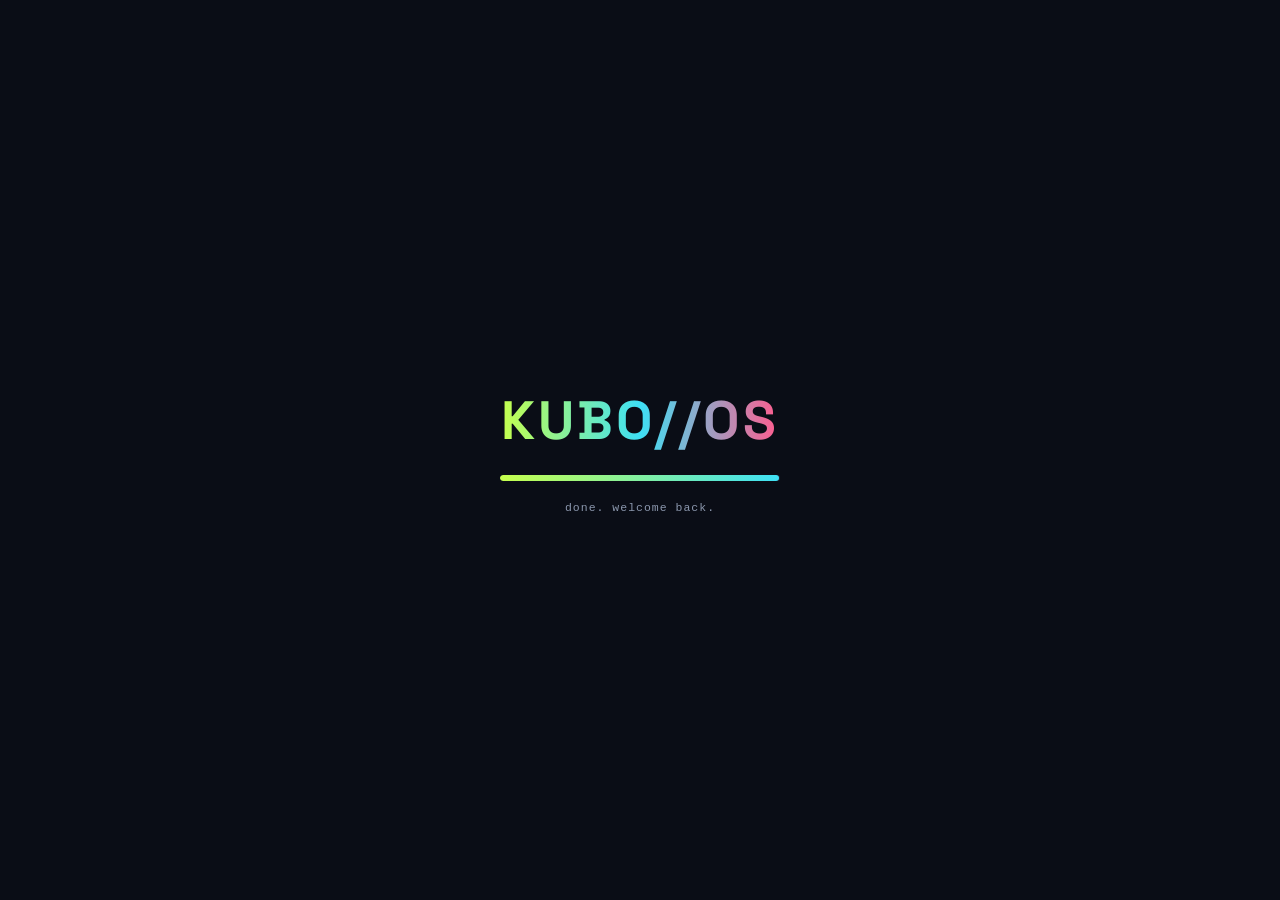
==== index.html @ 11557202 "v1.1: prettier. wallpaper, welcome app, toasts, snap, keyboard calc" ====
<!DOCTYPE html>
<html lang="en">
<head>
<meta charset="UTF-8">
<meta name="viewport" content="width=device-width, initial-scale=1.0">
<title>KuboOS</title>
<style>
  @import url("https://fonts.googleapis.com/css2?family=Inter:wght@400;500;600;700;800&family=Space+Grotesk:wght@500;600;700&display=swap");
  * { margin: 0; padding: 0; box-sizing: border-box; }
  :root {
    --bg: #0a0d16;
    --panel: rgba(17, 23, 36, 0.82);
    --panel2: rgba(20, 27, 42, 0.92);
    --line: rgba(140, 180, 255, 0.14);
    --txt: #dbe4f5;
    --dim: #8b97ad;
    --lime: #c6ff4d;
    --cyan: #3ee0f5;
    --pink: #ff5d8f;
    --gold: #ffb454;
    --font: "Inter", "Segoe UI", system-ui, sans-serif;
    --disp: "Space Grotesk", "Inter", "Segoe UI", sans-serif;
    --mono: "Cascadia Code", Consolas, "Courier New", monospace;
  }
  html, body { height: 100%; }
  body {
    font-family: var(--font);
    background: var(--bg);
    color: var(--txt);
    overflow: hidden;
    user-select: none;
    -webkit-user-select: none;
  }
  ::selection { background: var(--lime); color: #0a1208; }

  /* ---------- wallpaper ---------- */
  #wallpaper {
    position: fixed; inset: 0;
    background: linear-gradient(rgba(6, 9, 16, 0.42), rgba(6, 9, 16, 0.72)),
      url("wallpaper.jpg") center / cover no-repeat var(--bg);
  }
  #vignette {
    position: absolute; inset: 0;
    background: radial-gradient(ellipse at 50% 40%, transparent 55%, rgba(4, 6, 10, 0.55) 100%);
  }
  #grid {
    position: absolute; inset: 0;
    background-image:
      linear-gradient(rgba(140, 180, 255, 0.05) 1px, transparent 1px),
      linear-gradient(90deg, rgba(140, 180, 255, 0.05) 1px, transparent 1px);
    background-size: 46px 46px;
    mask-image: radial-gradient(ellipse at 50% 45%, black 25%, transparent 72%);
    -webkit-mask-image: radial-gradient(ellipse at 50% 45%, black 25%, transparent 72%);
  }
  .orb { position: absolute; border-radius: 50%; filter: blur(100px); animation: drift 16s ease-in-out infinite alternate; }
  .orb.a { width: 420px; height: 420px; background: var(--lime); top: 6%; left: 5%; opacity: 0.13; }
  .orb.b { width: 460px; height: 460px; background: var(--cyan); bottom: 4%; right: 6%; opacity: 0.12; animation-delay: -6s; }
  .orb.c { width: 340px; height: 340px; background: var(--pink); top: 42%; left: 55%; opacity: 0.07; animation-delay: -10s; }
  @keyframes drift { from { transform: translate(0, 0) scale(1); } to { transform: translate(44px, -34px) scale(1.18); } }

  /* ---------- desktop icons ---------- */
  #icons {
    position: absolute; top: 20px; left: 18px;
    display: flex; flex-direction: column; gap: 4px; z-index: 5;
  }
  .dicon {
    width: 96px; padding: 10px 6px; border-radius: 12px;
    display: flex; flex-direction: column; align-items: center; gap: 7px;
    cursor: pointer; font-size: 11.5px; font-weight: 600; color: var(--txt);
    text-align: center; border: 1px solid transparent;
    text-shadow: 0 1px 4px rgba(0, 0, 0, 0.8);
    transition: background .12s, border-color .12s, transform .1s;
  }
  .dicon:hover { background: rgba(20, 27, 42, 0.55); border-color: var(--line); transform: translateY(-2px); }
  .dicon:active { transform: scale(0.94); }
  .dicon .ico {
    width: 46px; height: 46px; border-radius: 13px;
    display: grid; place-items: center; font-size: 23px;
    box-shadow: 0 6px 18px rgba(0, 0, 0, 0.5), inset 0 1px 0 rgba(255, 255, 255, 0.18);
    border: 1px solid rgba(255, 255, 255, 0.12);
  }

  /* ---------- windows ---------- */
  #windows { position: absolute; inset: 0; z-index: 10; pointer-events: none; }
  .win {
    position: absolute; min-width: 280px; min-height: 170px;
    background: var(--panel);
    backdrop-filter: blur(20px);
    -webkit-backdrop-filter: blur(20px);
    border: 1px solid var(--line);
    border-radius: 14px;
    box-shadow: 0 20px 55px rgba(0, 0, 0, 0.55);
    display: flex; flex-direction: column; overflow: hidden;
    pointer-events: auto;
    animation: winin 0.2s cubic-bezier(0.2, 0.9, 0.3, 1.2);
    transition: box-shadow .18s, border-color .18s;
  }
  @keyframes winin { from { opacity: 0; transform: scale(0.92) translateY(14px); } to { opacity: 1; transform: scale(1) translateY(0); } }
  .win.focused { border-color: rgba(140, 180, 255, 0.5); box-shadow: 0 24px 70px rgba(0, 0, 0, 0.75), 0 0 0 1px rgba(140, 180, 255, 0.22), 0 0 34px rgba(62, 224, 245, 0.16); }
  .win.maximized { inset: 0 !important; width: auto !important; height: auto !important; border-radius: 0; }
  .win.dragging .titlebar { cursor: grabbing; }
  .titlebar {
    height: 40px; flex: 0 0 40px; display: flex; align-items: center; gap: 9px;
    padding: 0 8px 0 12px; cursor: grab; touch-action: none;
    background: linear-gradient(180deg, rgba(52, 66, 94, 0.35), rgba(52, 66, 94, 0.08));
    border-bottom: 1px solid var(--line);
  }
  .win:not(.focused) .titlebar { opacity: 0.75; }
  .tchip {
    width: 22px; height: 22px; border-radius: 7px; flex: 0 0 22px;
    display: grid; place-items: center; font-size: 12px;
    border: 1px solid rgba(255, 255, 255, 0.14);
    box-shadow: inset 0 1px 0 rgba(255, 255, 255, 0.25);
  }
  .title { flex: 1; font-size: 12.5px; font-weight: 700; letter-spacing: 0.3px; display: flex; align-items: center; gap: 8px; overflow: hidden; white-space: nowrap; }
  .tb-btn {
    width: 32px; height: 27px; border: none; border-radius: 7px; cursor: pointer;
    background: transparent; color: var(--dim); font-size: 12px; line-height: 1;
    display: grid; place-items: center; transition: background .1s, color .1s, transform .08s;
  }
  .tb-btn:hover { background: rgba(140, 180, 255, 0.2); color: var(--txt); transform: translateY(-1px); }
  .tb-btn:active { transform: scale(0.9); }
  .tb-btn.close:hover { background: #e5484d; color: #fff; }
  .wbody { flex: 1; overflow: auto; user-select: text; -webkit-user-select: text; }
  .wbody::-webkit-scrollbar, #termout::-webkit-scrollbar { width: 9px; }
  .wbody::-webkit-scrollbar-thumb, #termout::-webkit-scrollbar-thumb { background: rgba(140, 180, 255, 0.22); border-radius: 6px; border: 2px solid transparent; background-clip: content-box; }
  .wbody::-webkit-scrollbar-thumb:hover, #termout::-webkit-scrollbar-thumb:hover { background-color: rgba(140, 180, 255, 0.4); }
  .resizer {
    position: absolute; right: 0; bottom: 0; width: 18px; height: 18px;
    cursor: nwse-resize; touch-action: none;
  }
  .resizer::after {
    content: ""; position: absolute; right: 5px; bottom: 5px;
    width: 8px; height: 8px; border-right: 2px solid var(--dim); border-bottom: 2px solid var(--dim);
    border-radius: 0 0 3px 0; opacity: 0.45;
  }

  /* ---------- taskbar ---------- */
  #taskbar {
    position: fixed; left: 0; right: 0; bottom: 0; height: 54px; z-index: 100;
    display: flex; align-items: center; gap: 8px; padding: 0 12px;
    background: rgba(9, 12, 20, 0.78);
    backdrop-filter: blur(22px); -webkit-backdrop-filter: blur(22px);
    border-top: 1px solid var(--line);
  }
  #kubo {
    width: 42px; height: 42px; border: none; border-radius: 12px; cursor: pointer;
    background: linear-gradient(135deg, var(--lime), #6ee7a0 55%, var(--cyan));
    display: grid; place-items: center; font-weight: 800; font-size: 16px; color: #08121a;
    box-shadow: 0 4px 16px rgba(198, 255, 77, 0.28), inset 0 1px 0 rgba(255, 255, 255, 0.5);
    transition: transform .12s, filter .12s; position: relative;
  }
  #kubo:hover { transform: scale(1.08) rotate(-4deg); filter: brightness(1.1); }
  #kubo .cube { font-family: var(--mono); text-shadow: 0 1px 0 rgba(255, 255, 255, 0.4); }
  #kubo.badge::after {
    content: ""; position: absolute; top: -3px; right: -3px; width: 11px; height: 11px;
    background: var(--pink); border-radius: 50%; border: 2px solid #0a0d16;
    animation: pulse 1.4s infinite;
  }
  @keyframes pulse { 0%, 100% { transform: scale(1); } 50% { transform: scale(1.25); } }
  #runbtns { flex: 1; display: flex; gap: 7px; overflow-x: auto; align-items: center; }
  #runbtns::-webkit-scrollbar { height: 0; }
  .rbtn {
    height: 38px; padding: 0 14px; border: 1px solid var(--line); border-radius: 10px; cursor: pointer;
    background: rgba(140, 180, 255, 0.07); color: var(--txt);
    font-size: 12px; font-weight: 600; display: flex; align-items: center; gap: 8px;
    white-space: nowrap; transition: background .12s, transform .08s, opacity .12s;
    font-family: var(--font);
  }
  .rbtn:hover { background: rgba(140, 180, 255, 0.18); transform: translateY(-1px); }
  .rbtn:active { transform: scale(0.96); }
  .rbtn.active { background: rgba(198, 255, 77, 0.12); border-color: rgba(198, 255, 77, 0.35); }
  .rbtn.min { opacity: 0.55; }
  .rbtn .dot { width: 7px; height: 7px; border-radius: 50%; background: var(--lime); box-shadow: 0 0 6px rgba(198, 255, 77, 0.8); }
  .rbtn.min .dot { background: var(--dim); box-shadow: none; }
  #clock {
    padding: 4px 10px; text-align: right; font-size: 11px; color: var(--dim); line-height: 1.4;
    border-left: 1px solid var(--line); margin-left: 2px; border-radius: 8px;
    transition: background .12s;
  }
  #clock:hover { background: rgba(140, 180, 255, 0.08); }
  #clock .t { font-weight: 700; font-size: 14px; color: var(--txt); font-variant-numeric: tabular-nums; letter-spacing: 0.5px; }
  #clock .t i { font-style: normal; color: var(--lime); }
  #clock .d { color: var(--dim); }

  /* ---------- start menu ---------- */
  #startmenu {
    position: fixed; left: 12px; bottom: 64px; width: 360px; z-index: 99;
    background: var(--panel2); border: 1px solid var(--line); border-radius: 16px;
    box-shadow: 0 26px 70px rgba(0, 0, 0, 0.6); padding: 16px;
    display: none; backdrop-filter: blur(24px); -webkit-backdrop-filter: blur(24px);
    animation: menuin 0.16s ease-out;
  }
  @keyframes menuin { from { opacity: 0; transform: translateY(10px) scale(0.98); } to { opacity: 1; transform: none; } }
  #startmenu.open { display: block; }
  #smhead { display: flex; align-items: center; gap: 10px; margin-bottom: 12px; }
  #smhead .cube {
    width: 34px; height: 34px; border-radius: 10px; display: grid; place-items: center;
    background: linear-gradient(135deg, var(--lime), var(--cyan));
    font-family: var(--mono); font-weight: 800; color: #08121a; font-size: 15px;
  }
  #smhead .who { font-size: 13px; font-weight: 700; }
  #smhead .sub { font-size: 10.5px; color: var(--dim); }
  #smgrid { display: grid; grid-template-columns: 1fr 1fr; gap: 8px; }
  .smitem {
    display: flex; align-items: center; gap: 10px; padding: 10px;
    border: 1px solid var(--line); border-radius: 11px; cursor: pointer;
    background: rgba(140, 180, 255, 0.05); transition: background .1s, transform .06s;
  }
  .smitem:hover { background: rgba(140, 180, 255, 0.15); transform: scale(1.02); }
  .smitem .ico {
    width: 30px; height: 30px; border-radius: 8px; display: grid; place-items: center; font-size: 15px;
    border: 1px solid rgba(255, 255, 255, 0.12);
  }
  .smitem .nm { font-size: 12.5px; font-weight: 600; }
  #smfoot { margin-top: 12px; font-size: 10px; color: var(--dim); text-align: center; font-family: var(--mono); }

  /* ---------- toasts ---------- */
  #toasts { position: fixed; right: 14px; bottom: 66px; z-index: 300; display: flex; flex-direction: column; gap: 8px; align-items: flex-end; }
  .toast {
    background: var(--panel2); border: 1px solid var(--line); border-radius: 12px;
    padding: 11px 16px; font-size: 12.5px; font-weight: 600; color: var(--txt);
    box-shadow: 0 12px 34px rgba(0, 0, 0, 0.5); cursor: pointer;
    animation: toastin 0.25s cubic-bezier(0.2, 0.9, 0.3, 1.2);
    max-width: 300px; backdrop-filter: blur(16px);
  }
  .toast.bye { animation: toastout 0.25s ease-in forwards; }
  .toast b { color: var(--lime); }
  @keyframes toastin { from { opacity: 0; transform: translateX(30px) scale(0.95); } to { opacity: 1; transform: none; } }
  @keyframes toastout { to { opacity: 0; transform: translateX(30px) scale(0.95); } }

  /* ---------- modal ---------- */
  #modal {
    position: fixed; inset: 0; z-index: 400; display: none; place-items: center;
    background: rgba(4, 6, 10, 0.6); backdrop-filter: blur(6px); -webkit-backdrop-filter: blur(6px);
  }
  #modal.open { display: grid; }
  #modal .box {
    width: 320px; background: var(--panel2); border: 1px solid var(--line); border-radius: 16px;
    padding: 20px; box-shadow: 0 30px 80px rgba(0, 0, 0, 0.65);
    animation: menuin 0.18s ease-out;
  }
  #modal .box p { font-size: 13.5px; line-height: 1.6; margin-bottom: 18px; }
  #modal .btns { display: flex; gap: 8px; justify-content: flex-end; }
  #modal button {
    border: 1px solid var(--line); background: rgba(140, 180, 255, 0.1); color: var(--txt);
    border-radius: 9px; padding: 7px 16px; font-size: 12.5px; font-weight: 700; cursor: pointer;
    transition: background .1s, transform .06s;
  }
  #modal button:hover { background: rgba(140, 180, 255, 0.22); transform: translateY(-1px); }
  #modal button.ok { background: linear-gradient(135deg, #e5484d, #ff7b6b); color: #fff; border: none; }

  /* ---------- boot ---------- */
  #boot {
    position: fixed; inset: 0; z-index: 999; background: var(--bg);
    display: flex; flex-direction: column; align-items: center; justify-content: center; gap: 20px;
    transition: opacity .6s; cursor: wait;
  }
  #boot .logo {
    font-family: var(--disp); font-weight: 700; font-size: 54px; letter-spacing: 3px;
    background: linear-gradient(90deg, var(--lime), var(--cyan), var(--pink));
    -webkit-background-clip: text; background-clip: text; color: transparent;
    animation: bootglow 1.8s ease-in-out infinite alternate;
  }
  @keyframes bootglow { from { filter: drop-shadow(0 0 8px rgba(198, 255, 77, 0.35)); } to { filter: drop-shadow(0 0 26px rgba(62, 224, 245, 0.65)); } }
  #bootbar { width: 280px; height: 6px; border-radius: 3px; background: rgba(140, 180, 255, 0.14); overflow: hidden; }
  #bootbar i { display: block; height: 100%; width: 0%; background: linear-gradient(90deg, var(--lime), var(--cyan)); transition: width .3s; border-radius: 3px; }
  #boot .txt { font-size: 11.5px; color: var(--dim); font-family: var(--mono); letter-spacing: 1px; }

  /* ---------- app: generic ---------- */
  .app { height: 100%; display: flex; flex-direction: column; }
  .appbar { display: flex; align-items: center; gap: 8px; padding: 12px 16px 0; font-size: 11px; color: var(--dim); }
  .appbar b { color: var(--txt); font-size: 12px; }

  /* ---------- app: welcome ---------- */
  .hello { padding: 22px 24px 20px; display: flex; flex-direction: column; gap: 16px; }
  .hello .hero { background: linear-gradient(135deg, rgba(198, 255, 77, 0.1), rgba(62, 224, 245, 0.06)); border: 1px solid var(--line); border-radius: 14px; padding: 18px; }
  .hello .greet { font-family: var(--disp); font-size: 24px; font-weight: 700; margin-bottom: 4px; }
  .hello .sub { font-size: 13px; color: var(--dim); line-height: 1.5; }
  .hello .tips { display: grid; grid-template-columns: 1fr 1fr; gap: 8px; }
  .hello .tip { background: rgba(140, 180, 255, 0.06); border: 1px solid var(--line); border-radius: 11px; padding: 11px 12px; font-size: 12px; line-height: 1.5; color: var(--dim); }
  .hello .tip b { color: var(--txt); display: block; font-size: 12.5px; margin-bottom: 2px; }
  .hello .tip .k { color: var(--lime); font-family: var(--mono); font-size: 11px; }
  .hello .acts { display: flex; gap: 8px; }
  .hello .acts button {
    flex: 1; border: 1px solid var(--line); background: rgba(140, 180, 255, 0.1); color: var(--txt);
    border-radius: 10px; padding: 10px; font-size: 12.5px; font-weight: 700; cursor: pointer;
    transition: background .1s, transform .06s;
  }
  .hello .acts button:hover { background: rgba(140, 180, 255, 0.22); transform: translateY(-1px); }
  .hello .acts button.glow { background: linear-gradient(135deg, var(--lime), #6ee7a0); color: #08121a; border: none; }
  .hello .foot { font-size: 10.5px; color: var(--dim); text-align: center; font-family: var(--mono); }

  /* ---------- app: notes ---------- */
  .notes { padding: 12px 16px; display: flex; flex-direction: column; gap: 10px; height: 100%; }
  .notes textarea {
    flex: 1; resize: none; background: rgba(8, 12, 20, 0.6); color: var(--txt);
    border: 1px solid var(--line); border-radius: 11px; padding: 13px;
    font-family: var(--mono); font-size: 13px; line-height: 1.6; outline: none;
    transition: border-color .15s;
  }
  .notes textarea:focus { border-color: rgba(198, 255, 77, 0.5); }
  .notes .meta { display: flex; justify-content: space-between; align-items: center; font-size: 11px; color: var(--dim); }
  .notes .meta button {
    border: 1px solid var(--line); background: rgba(140, 180, 255, 0.08); color: var(--dim);
    border-radius: 8px; padding: 5px 14px; cursor: pointer; font-size: 11px; font-weight: 700;
    transition: background .1s, color .1s;
  }
  .notes .meta button:hover { background: rgba(229, 72, 77, 0.2); color: var(--pink); border-color: rgba(229, 72, 77, 0.4); }

  /* ---------- app: calculator ---------- */
  .calc { padding: 12px; display: flex; flex-direction: column; gap: 10px; height: 100%; }
  .calc .scr {
    background: rgba(8, 12, 20, 0.7); border: 1px solid var(--line); border-radius: 11px;
    padding: 12px 14px; text-align: right; font-family: var(--mono);
  }
  .calc .scr .expr { font-size: 12px; color: var(--dim); min-height: 15px; word-break: break-all; }
  .calc .scr .res { font-size: 30px; font-weight: 700; color: var(--lime); min-height: 38px; word-break: break-all; transition: color .1s; }
  .calc .keys { flex: 1; display: grid; grid-template-columns: repeat(4, 1fr); gap: 7px; }
  .calc button {
    border: 1px solid var(--line); background: rgba(140, 180, 255, 0.07); color: var(--txt);
    border-radius: 10px; font-size: 15px; font-weight: 700; cursor: pointer; transition: background .08s, transform .05s;
    font-family: var(--mono);
  }
  .calc button:hover { background: rgba(140, 180, 255, 0.2); }
  .calc button:active { transform: scale(0.92); }
  .calc .op { color: var(--cyan); font-size: 17px; }
  .calc .eq { background: linear-gradient(135deg, var(--lime), #6ee7a0); color: #08121a; font-weight: 800; border: none; }
  .calc .clr { color: var(--pink); }
  .calc .bsp { color: var(--pink); }

  /* ---------- app: terminal ---------- */
  .term { height: 100%; display: flex; flex-direction: column; background: rgba(4, 7, 12, 0.92); }
  #termout { flex: 1; overflow-y: auto; padding: 13px 15px; font-family: var(--mono); font-size: 12.5px; line-height: 1.6; white-space: pre-wrap; word-break: break-all; }
  #termout .green { color: var(--lime); }
  #termout .cyan { color: var(--cyan); }
  #termout .dim { color: var(--dim); }
  #termout .pink { color: var(--pink); }
  #termout .gold { color: var(--gold); }
  #termin { display: flex; align-items: center; gap: 8px; padding: 8px 15px 13px; font-family: var(--mono); font-size: 12.5px; }
  #termin .ps { color: var(--lime); white-space: nowrap; }
  #termin input { flex: 1; background: transparent; border: none; outline: none; color: var(--txt); font-family: var(--mono); font-size: 12.5px; caret-color: var(--lime); }

  /* ---------- app: devlog ---------- */
  .dl { padding: 14px 16px; display: flex; flex-direction: column; gap: 12px; }
  .dlog {
    background: rgba(8, 12, 20, 0.55); border: 1px solid var(--line); border-radius: 12px; padding: 13px 15px;
    transition: border-color .15s;
  }
  .dlog:hover { border-color: rgba(198, 255, 77, 0.3); }
  .dlog .h { display: flex; align-items: baseline; gap: 10px; margin-bottom: 7px; flex-wrap: wrap; }
  .dlog .v {
    color: var(--lime); font-family: var(--mono); font-weight: 700; font-size: 11px; letter-spacing: 1.5px;
    background: rgba(198, 255, 77, 0.1); padding: 2px 8px; border-radius: 6px; border: 1px solid rgba(198, 255, 77, 0.25);
  }
  .dlog .dt { color: var(--dim); font-size: 10.5px; font-family: var(--mono); }
  .dlog .t { font-weight: 700; font-size: 14px; }
  .dlog ul { padding-left: 18px; font-size: 12.5px; line-height: 1.8; color: var(--dim); }
  .dlog ul b { color: var(--txt); }
  .dlog ul li::marker { color: var(--cyan); }

  /* ---------- app: about ---------- */
  .about { padding: 20px 22px; display: flex; flex-direction: column; gap: 12px; align-items: flex-start; }
  .about .big {
    font-family: var(--disp); font-weight: 700; font-size: 36px; letter-spacing: 1px;
    background: linear-gradient(90deg, var(--lime), var(--cyan));
    -webkit-background-clip: text; background-clip: text; color: transparent;
  }
  .about .ver { font-size: 11px; color: var(--dim); font-family: var(--mono); }
  .about p { font-size: 13px; line-height: 1.7; color: var(--dim); }
  .about p b { color: var(--txt); }
  .about .tags { display: flex; flex-wrap: wrap; gap: 6px; }
  .about .tags span {
    font-size: 11px; font-weight: 600; padding: 4px 10px; border-radius: 20px;
    border: 1px solid var(--line); color: var(--cyan); background: rgba(62, 224, 245, 0.06);
  }
  .about .tags span.lm { color: var(--lime); background: rgba(198, 255, 77, 0.06); border-color: rgba(198, 255, 77, 0.3); }
</style>
</head>
<body>

<div id="wallpaper">
  <div id="grid"></div>
  <div class="orb a"></div>
  <div class="orb b"></div>
  <div class="orb c"></div>
  <div id="vignette"></div>
</div>

<div id="icons"></div>
<div id="windows"></div>

<div id="taskbar">
  <button id="kubo" title="kubo menu"><span class="cube">K</span></button>
  <div id="runbtns"></div>
  <div id="clock"><div class="t">--:--:--</div><div class="d">----</div></div>
</div>

<div id="startmenu">
  <div id="smhead">
    <span class="cube">K</span>
    <div><div class="who">hey, akshat</div><div class="sub">kubo os · v1.1</div></div>
  </div>
  <div id="smgrid"></div>
  <div id="smfoot">no password. no rules. all vibes.</div>
</div>

<div id="toasts"></div>
<div id="modal"><div class="box"><p id="modal-text"></p><div class="btns"><button id="modal-cancel">nah</button><button class="ok" id="modal-ok">yeah</button></div></div></div>

<div id="boot">
  <div class="logo">KUBO//OS</div>
  <div id="bootbar"><i></i></div>
  <div class="txt" id="boottxt">warming up the kernel...</div>
</div>

<script>
(function () {
  "use strict";

  var GRADS = {
    hello: "linear-gradient(135deg,#ffb454,#ff5d8f)",
    notes: "linear-gradient(135deg,#c6ff4d,#2fd6a5)",
    calc:  "linear-gradient(135deg,#3ee0f5,#5b7cfa)",
    term:  "linear-gradient(135deg,#9b8cff,#5b7cfa)",
    devlog:"linear-gradient(135deg,#ff5d8f,#ff8f6b)",
    about: "linear-gradient(135deg,#5b7cfa,#c86bff)"
  };

  var APPS = [
    { id: "hello",  name: "Welcome",  icon: "✨", w: 480, h: 460, f: appHello },
    { id: "notes",  name: "Notes",    icon: "📝", w: 460, h: 420, f: appNotes },
    { id: "calc",   name: "Calculator", icon: "🧮", w: 300, h: 440, f: appCalc },
    { id: "term",   name: "Terminal", icon: "⌨️", w: 560, h: 380, f: appTerm },
    { id: "devlog", name: "Devlog",   icon: "🛠️", w: 540, h: 520, f: appDevlog },
    { id: "about",  name: "About",    icon: "🔮", w: 420, h: 430, f: appAbout }
  ];

  var windows = {};
  var zTop = 100;
  var nextX = 90, nextY = 55;

  /* ============ toast + modal ============ */
  function toast(msg) {
    var t = document.createElement("div");
    t.className = "toast";
    t.innerHTML = msg;
    t.onclick = function () { dismiss(t); };
    document.getElementById("toasts").appendChild(t);
    setTimeout(function () { dismiss(t); }, 3200);
    function dismiss(el) {
      el.classList.add("bye");
      setTimeout(function () { el.remove(); }, 250);
    }
  }

  function ask(text, onOk) {
    var m = document.getElementById("modal");
    document.getElementById("modal-text").textContent = text;
    var ok = document.getElementById("modal-ok");
    var cancel = document.getElementById("modal-cancel");
    function close() {
      m.classList.remove("open");
      ok.onclick = cancel.onclick = null;
      document.removeEventListener("keydown", esc);
    }
    function esc(e) { if (e.key === "Escape") close(); }
    ok.onclick = function () { close(); onOk && onOk(); };
    cancel.onclick = close;
    document.addEventListener("keydown", esc);
    m.classList.add("open");
    ok.focus();
  }

  /* ============ window manager ============ */
  function openApp(id) {
    var app = null;
    for (var i = 0; i < APPS.length; i++) if (APPS[i].id === id) app = APPS[i];
    if (!app) return;
    if (windows[id]) { focusWin(id); return; }

    var win = document.createElement("div");
    win.className = "win";
    win.id = "win-" + id;
    win.style.width = app.w + "px";
    win.style.height = app.h + "px";
    win.style.left = Math.min(nextX, Math.max(10, window.innerWidth - app.w - 30)) + "px";
    win.style.top = Math.min(nextY, window.innerHeight - app.h - 90) + "px";
    nextX = (nextX + 45) % (window.innerWidth - 360) + 20;
    nextY = (nextY + 45) % (window.innerHeight - 300) + 20;

    var tbar = document.createElement("div");
    tbar.className = "titlebar";
    tbar.innerHTML = '<span class="title"><span class="tchip" style="background:' + GRADS[id] + '">' + app.icon + '</span>' + app.name + "</span>";
    var btnMax = document.createElement("button");
    btnMax.className = "tb-btn"; btnMax.innerHTML = "▢"; btnMax.title = "maximize (double-click bar)";
    var btnMin = document.createElement("button");
    btnMin.className = "tb-btn"; btnMin.innerHTML = "—"; btnMin.title = "minimize";
    var btnClose = document.createElement("button");
    btnClose.className = "tb-btn close"; btnClose.innerHTML = "✕"; btnClose.title = "close";
    tbar.appendChild(btnMin); tbar.appendChild(btnMax); tbar.appendChild(btnClose);

    var body = document.createElement("div");
    body.className = "wbody";
    var resizer = document.createElement("div");
    resizer.className = "resizer";

    win.appendChild(tbar); win.appendChild(body); win.appendChild(resizer);
    document.getElementById("windows").appendChild(win);

    windows[id] = { win: win, body: body, minimized: false };

    app.f(body);
    addRunBtn(id, app);
    makeDraggable(win, tbar);
    makeResizable(win, resizer);

    btnClose.onclick = function () { closeApp(id); };
    btnMin.onclick = function () { minimizeApp(id); };
    btnMax.onclick = function () { maximizeApp(id); };
    tbar.ondblclick = function () { maximizeApp(id); };
    win.addEventListener("pointerdown", function () { focusWin(id); });

    focusWin(id);
  }

  function focusWin(id) {
    var w = windows[id]; if (!w) return;
    w.minimized = false;
    w.win.classList.add("focused");
    w.win.style.display = "flex";
    zTop += 1;
    w.win.style.zIndex = zTop;
    for (var k in windows) if (k !== id) windows[k].win.classList.remove("focused");
    paintRunBtns();
    document.getElementById("kubo").classList.remove("badge");
  }

  function minimizeApp(id) {
    var w = windows[id]; if (!w) return;
    w.minimized = true;
    w.win.style.display = "none";
    document.getElementById("kubo").classList.add("badge");
    paintRunBtns();
  }

  function maximizeApp(id) {
    var w = windows[id]; if (!w) return;
    w.win.classList.toggle("maximized");
    paintRunBtns();
  }

  function closeApp(id) {
    var w = windows[id]; if (!w) return;
    w.win.remove();
    delete windows[id];
    var b = document.querySelector('.rbtn[data-id="' + id + '"]');
    if (b) b.remove();
  }

  function makeDraggable(win, tbar) {
    tbar.addEventListener("pointerdown", function (e) {
      if (e.target.closest(".tb-btn")) return;
      var wasMax = win.classList.contains("maximized");
      if (wasMax) {
        win.classList.remove("maximized");
        win.style.width = Math.min(820, window.innerWidth * 0.7) + "px";
        win.style.height = Math.min(560, window.innerHeight * 0.7) + "px";
        win.style.left = Math.max(10, e.clientX - win.offsetWidth / 2) + "px";
        win.style.top = Math.max(4, e.clientY - 22) + "px";
      }
      var sx = e.clientX, sy = e.clientY;
      var ox = win.offsetLeft, oy = win.offsetTop;
      win.classList.add("dragging");
      var mv = function (ev) {
        win.style.left = Math.max(-win.offsetWidth + 80, Math.min(window.innerWidth - 40, ox + ev.clientX - sx)) + "px";
        win.style.top = Math.max(0, Math.min(window.innerHeight - 60, oy + ev.clientY - sy)) + "px";
      };
      var up = function (ev) {
        win.classList.remove("dragging");
        window.removeEventListener("pointermove", mv);
        window.removeEventListener("pointerup", up);
        if (!wasMax && !win.classList.contains("maximized") && ev.clientY <= 10) maximizeApp(win.id.replace("win-", ""));
      };
      window.addEventListener("pointermove", mv);
      window.addEventListener("pointerup", up);
    });
  }

  function makeResizable(win, rz) {
    rz.addEventListener("pointerdown", function (e) {
      var sx = e.clientX, sy = e.clientY;
      var ow = win.offsetWidth, oh = win.offsetHeight;
      var mv = function (ev) {
        win.style.width = Math.max(280, ow + ev.clientX - sx) + "px";
        win.style.height = Math.max(170, oh + ev.clientY - sy) + "px";
      };
      var up = function () {
        window.removeEventListener("pointermove", mv);
        window.removeEventListener("pointerup", up);
      };
      window.addEventListener("pointermove", mv);
      window.addEventListener("pointerup", up);
    });
  }

  /* ============ taskbar ============ */
  function addRunBtn(id, app) {
    var b = document.createElement("button");
    b.className = "rbtn";
    b.dataset.id = id;
    b.title = app.name;
    b.innerHTML = '<span class="dot"></span>' + app.icon + " " + app.name;
    b.onclick = function () {
      var w = windows[id];
      if (w && w.minimized) focusWin(id);
      else if (w && w.win.classList.contains("focused")) minimizeApp(id);
      else if (w) focusWin(id);
      else openApp(id);
    };
    document.getElementById("runbtns").appendChild(b);
    paintRunBtns();
  }

  function paintRunBtns() {
    for (var k in windows) {
      var b = document.querySelector('.rbtn[data-id="' + k + '"]');
      if (!b) continue;
      var w = windows[k];
      b.classList.toggle("active", !w.minimized && w.win.classList.contains("focused"));
      b.classList.toggle("min", w.minimized);
    }
  }

  /* ============ clock ============ */
  function tick() {
    var n = new Date();
    var h = String(n.getHours()).padStart(2, "0");
    var m = String(n.getMinutes()).padStart(2, "0");
    var s = String(n.getSeconds()).padStart(2, "0");
    var days = ["sunday", "monday", "tuesday", "wednesday", "thursday", "friday", "saturday"];
    var months = ["jan", "feb", "mar", "apr", "may", "jun", "jul", "aug", "sep", "oct", "nov", "dec"];
    document.querySelector("#clock .t").innerHTML = h + ":" + m + ':<i>' + s + "</i>";
    document.querySelector("#clock .d").textContent = days[n.getDay()] + ", " + n.getDate() + " " + months[n.getMonth()] + " " + n.getFullYear();
  }
  setInterval(tick, 1000);
  tick();

  /* ============ start menu + desktop icons ============ */
  var smgrid = document.getElementById("smgrid");
  var icoGrid = document.getElementById("icons");
  APPS.forEach(function (a) {
    var si = document.createElement("div");
    si.className = "smitem";
    si.innerHTML = '<span class="ico" style="background:' + GRADS[a.id] + '">' + a.icon + '</span><span class="nm">' + a.name + "</span>";
    si.onclick = function () { toggleMenu(false); openApp(a.id); };
    smgrid.appendChild(si);

    var di = document.createElement("div");
    di.className = "dicon";
    di.innerHTML = '<span class="ico" style="background:' + GRADS[a.id] + '">' + a.icon + "</span><span>" + a.name + "</span>";
    di.onclick = function () { openApp(a.id); };
    icoGrid.appendChild(di);
  });

  var kubo = document.getElementById("kubo");
  kubo.onclick = function (e) { e.stopPropagation(); toggleMenu(); };
  function toggleMenu(force) {
    var sm = document.getElementById("startmenu");
    var open = force === undefined ? !sm.classList.contains("open") : force;
    sm.classList.toggle("open", open);
    if (open) kubo.classList.remove("badge");
  }
  document.addEventListener("pointerdown", function (e) {
    if (!e.target.closest("#startmenu") && !e.target.closest("#kubo")) toggleMenu(false);
  });

  /* ============ boot ============ */
  var bootlines = ["warming up the kernel...", "waking up the apps...", "polishing the pixels...", "almost there...", "done. welcome back."];
  var bootLine = 0;
  setTimeout(function () {
    var bar = document.querySelector("#bootbar i");
    var txt = document.getElementById("boottxt");
    var p = 0;
    var iv = setInterval(function () {
      p += 6 + Math.random() * 16;
      if (p > 85 && bootLine < bootlines.length - 1) { bootLine = bootlines.length - 1; txt.textContent = bootlines[bootLine]; }
      else if (p > 55 && bootLine === 0) { bootLine = 1; txt.textContent = bootlines[1]; }
      else if (p > 30 && bootLine <= 1) { bootLine = 2; txt.textContent = bootlines[2]; }
      if (p >= 100) {
        p = 100; clearInterval(iv);
        txt.textContent = bootlines[4];
        var boot = document.getElementById("boot");
        boot.style.opacity = "0";
        setTimeout(function () {
          boot.remove();
          if (!localStorage.getItem("kubo_welcomed")) {
            localStorage.setItem("kubo_welcomed", "1");
            openApp("hello");
            toast("welcome to <b>kubo os</b> 👋 this is yours now");
          }
        }, 600);
      }
      bar.style.width = p + "%";
    }, 100);
  }, 300);

  /* ============ app: welcome ============ */
  function appHello(body) {
    var h = new Date().getHours();
    var greet = h < 5 ? "up late, akshat?" : h < 12 ? "good morning, akshat" : h < 17 ? "good afternoon, akshat" : h < 21 ? "good evening, akshat" : "good night, akshat";
    body.innerHTML = '<div class="hello">' +
      '<div class="hero"><div class="greet">' + greet + '</div><div class="sub">welcome to your own operating system. built by hand, zero frameworks, one html file. drag windows, open apps, poke around — you break it, you fix it. that\'s the fun part.</div></div>' +
      '<div class="tips">' +
        '<div class="tip"><b>drag everything</b>windows move from the titlebar. throw one at the top edge to maximize.<br><span class="k">tip: double-click a titlebar</span></div>' +
        '<div class="tip"><b>play with the terminal</b>type <span class="k">neofetch</span>, <span class="k">sudo</span> or <span class="k">joke</span>. it talks back.</div>' +
        '<div class="tip"><b>notes save themselves</b>type anything, close the window, come back — still there. no save button, no panic.</div>' +
        '<div class="tip"><b>this is yours now</b>no password, no login, no rules. anyone can test it. that was the whole mission.</div>' +
      '</div>' +
      '<div class="acts"><button class="glow" id="w-term">open terminal</button><button id="w-dl">read the devlog</button></div>' +
      '<div class="foot">kubo os v1.1 · made by akshat with 3am energy</div></div>';
    body.querySelector("#w-term").onclick = function () { openApp("term"); };
    body.querySelector("#w-dl").onclick = function () { openApp("devlog"); };
  }

  /* ============ app: notes ============ */
  function appNotes(body) {
    var note = localStorage.getItem("kubo_note") || "";
    body.innerHTML = '<div class="app notes">' +
      '<div class="appbar"><b>scratchpad</b> · autosaves, promise</div>' +
      '<textarea placeholder="anything on your mind? school, os ideas, random thoughts... it saves itself as you type.">' + note.replace(/</g, "&lt;") + "</textarea>" +
      '<div class="meta"><span id="nbchars">0 chars</span><button id="nbclear">clear everything</button></div></div>';
    var ta = body.querySelector("textarea");
    var cnt = body.querySelector("#nbchars");
    var timer = null;
    ta.addEventListener("input", function () {
      localStorage.setItem("kubo_note", ta.value);
      cnt.textContent = ta.value.length + " chars";
      if (!timer) {
        timer = setTimeout(function () {
          toast("note <b>saved</b> ✓");
          timer = null;
        }, 900);
      }
    });
    cnt.textContent = ta.value.length + " chars";
    body.querySelector("#nbclear").onclick = function () {
      ask("wipe the whole scratchpad? there's no undo, be sure.", function () {
        ta.value = "";
        localStorage.setItem("kubo_note", "");
        cnt.textContent = "0 chars";
        toast("scratchpad <b>wiped</b> clean");
      });
    };
  }

  /* ============ app: calculator ============ */
  function appCalc(body) {
    body.innerHTML = '<div class="calc">' +
      '<div class="scr"><div class="expr"></div><div class="res">0</div></div>' +
      '<div class="keys"></div></div>';
    var scrE = body.querySelector(".expr");
    var scrR = body.querySelector(".res");
    var expr = "";
    var keys = [["C", "clr"], ["(", "op"], [")", "op"], ["⌫", "bsp"],
                ["7", ""], ["8", ""], ["9", ""], ["÷", "op"],
                ["4", ""], ["5", ""], ["6", ""], ["×", "op"],
                ["1", ""], ["2", ""], ["3", ""], ["−", "op"],
                ["0", ""], [".", ""], ["%", "op"], ["=", "eq"]];
    var kg = body.querySelector(".keys");
    keys.forEach(function (k) {
      var b = document.createElement("button");
      b.textContent = k[0];
      b.className = k[1];
      b.onclick = function () { press(k[0]); };
      kg.appendChild(b);
    });
    function press(k) {
      if (k === "C") { expr = ""; scrE.textContent = ""; scrR.textContent = "0"; return; }
      if (k === "⌫") { expr = expr.slice(0, -1); render(); return; }
      if (k === "=") { evaluate(); return; }
      var l = expr.slice(-1);
      if (["÷", "×", "−", "+"].indexOf(k) >= 0 && expr !== "" && ["÷", "×", "−", "+", "(", ".", ""].indexOf(l) >= 0) { expr = expr.slice(0, -1) + k; render(); return; }
      if (k === "." && l === ".") return;
      if (k === "%") { if (expr) { expr = (parseFloat(expr) / 100).toString(); render(); } return; }
      expr += k; render();
    }
    function render() { scrE.textContent = expr; scrR.textContent = expr === "" ? "0" : expr; }
    function evaluate() {
      try {
        if (!expr) return;
        var clean = expr.replace(/÷/g, "/").replace(/×/g, "*").replace(/−/g, "-");
        var out = Function("return (" + clean + ")")();
        if (typeof out !== "number" || !isFinite(out)) throw new Error("math broke");
        scrE.textContent = expr + " =";
        expr = String(parseFloat(out.toPrecision(12)));
        scrR.textContent = expr;
      } catch (e) { scrR.textContent = "uh oh. math broke"; expr = ""; }
    }
    body.addEventListener("keydown", function (e) {
      var map = { "0": "0", "1": "1", "2": "2", "3": "3", "4": "4", "5": "5", "6": "6", "7": "7", "8": "8", "9": "9", ".": ".", "+": "+", "-": "−", "*": "×", "/": "÷", "(": "(", ")": ")", "%": "%" };
      if (map[e.key]) { e.preventDefault(); press(map[e.key]); }
      else if (e.key === "Enter") { e.preventDefault(); press("="); }
      else if (e.key === "Backspace") { e.preventDefault(); press("⌫"); }
      else if (e.key === "Escape") { e.preventDefault(); press("C"); }
    });
  }

  /* ============ app: terminal ============ */
  function appTerm(body) {
    body.innerHTML = '<div class="term"><div id="termout"></div><div id="termin">' +
      '<span class="ps">kubo@aksh:~$</span><input id="termcmd" autocomplete="off" spellcheck="false" placeholder="type help"></div></div>';
    var out = body.querySelector("#termout");
    var inp = body.querySelector("#termcmd");
    var BANNER = '<span class="green">KUBO//OS v1.1</span> <span class="dim">| the web os akshat built</span>\nhey, you. yes you. this terminal works. type <span class="cyan">help</span>';
    print(BANNER);
    function print(html) {
      var d = document.createElement("div");
      d.innerHTML = html;
      out.appendChild(d);
      out.scrollTop = out.scrollHeight;
    }
    inp.addEventListener("keydown", function (e) {
      if (e.key !== "Enter") return;
      var c = inp.value.trim();
      inp.value = "";
      print('<span class="cyan">kubo@aksh</span><span class="dim">:</span><span class="green">~</span><span class="dim">$</span> ' + c.replace(/</g, "&lt;"));
      run(c);
    });
    function run(c) {
      var a = c.split(/\s+/);
      var cmd = a[0].toLowerCase();
      switch (cmd) {
        case "help":
          print("commands: <span class='cyan'>help, neofetch, whoami, hi, joke, date, echo, open, clear, sudo, banner</span>");
          break;
        case "whoami": print("akshat — icse class 10, future ai engineer, certified os builder. you're on his machine now."); break;
        case "hi":
        case "hey":
        case "hello": print("hey akshat. drink some water. stretch. this os won't run itself — well, actually it does, but still."); break;
        case "joke": print("why did the developer go broke?\nbecause he used up all his <span class='gold'>cache</span>. ...i'll see myself out."); break;
        case "date": print(new Date().toString()); break;
        case "clear": out.innerHTML = ""; break;
        case "banner": print(BANNER); break;
        case "kubo":
        case "cube": print("the cube is watching. don't worry, it's on your side."); break;
        case "sudo": print("<span class='pink'>permission denied: this is a no-root os, like it should be. you already have everything.</span>"); break;
        case "open":
          var target = a[1] ? a[1].toLowerCase() : "";
          if (target === "notes" || target === "calc" || target === "term" || target === "devlog" || target === "about" || target === "hello") {
            print("opening " + target + "..."); openApp(target);
          } else print("usage: open [welcome|notes|calc|term|devlog|about]");
          break;
        case "echo": print(a.slice(1).join(" ").replace(/</g, "&lt;") || " "); break;
        case "neofetch":
          print('<span class="green">user</span>  akshat\n<span class="green">os</span>    KuboOS 1.1 (web build)\n<span class="green">wm</span>    kubo-wm — drag, snap, resize, all vanilla\n<span class="green">shell</span> ksh 1.1\n<span class="green">uptime</span> since you opened the tab\n<span class="green">apps</span>  6 — welcome, notes, calc, terminal, devlog, about\n<span class="green">kernel</span> 100% html + css + js, zero dependencies\n<span class="green">vibe</span>  immaculate');
          break;
        case "": break;
        default: print("command not found: <span class='pink'>" + cmd.replace(/</g, "&lt;") + "</span> — try <span class='cyan'>help</span>");
      }
      inp.focus();
    }
    setTimeout(function () { inp.focus(); }, 50);
  }

  /* ============ app: devlog ============ */
  function appDevlog(body) {
    body.innerHTML = '<div class="app"><div class="appbar"><b>devlog</b> · ' + DEVLOGS.length + ' entries · progress as it happened</div><div class="dl"></div></div>';
    var dl = body.querySelector(".dl");
    DEVLOGS.forEach(function (e) {
      var d = document.createElement("div");
      d.className = "dlog";
      d.innerHTML = '<div class="h"><span class="v">' + e.ver + "</span><span class=\"dt\">" + e.date + "</span><span class='t'>" + e.title + "</span></div><ul>" +
        e.items.map(function (i) { return "<li>" + i + "</li>"; }).join("") + "</ul>";
      dl.appendChild(d);
    });
  }

  var DEVLOGS = [
    { ver: "DEVLOG #1", date: "09 aug 2026", title: "skeleton + window manager",
      items: ["repo init, html stub replaced with real structure", "drawn the desktop: dark cyberpunk wallpaper with grid + glow orbs, all pure css", "built kubo-wm: windows that drag, focus, minimize, maximize and close", "taskbar with running-app pills + live clock so it actually feels like an os"] },
    { ver: "DEVLOG #2", date: "09 aug 2026", title: "the apps",
      items: ["<b>notes</b> — scratchpad that autosaves to localStorage (survives refresh)", "<b>calculator</b> — fully working with ÷ × − + ( ) and %", "<b>terminal</b> — fake shell with real commands: help, neofetch, sudo (denied, obviously), open", "<b>devlog</b> — this app, progress displayed inside the os itself"] },
    { ver: "DEVLOG #3", date: "09 aug 2026", title: "polish + extras beyond the guide",
      items: ["boot sequence with animated loading bar that fades into the desktop", "start menu (K button) with app grid", "window <b>resizing</b> from the corner handle, double-click titlebar to maximize", "no password, no login — anyone who opens the page is in. exactly how the mission wanted it"] },
    { ver: "DEVLOG #4", date: "09 aug 2026", title: "the humanise pass (v1.1)",
      items: ["generated a proper <b>wallpaper</b> — aurora + city lights, with vignette and grid overlay", "new <b>welcome app</b> that greets by time of day (\"good evening, akshat\") and shows on first boot", "<b>toast notifications</b> — \"note saved ✓\" etc, plus custom os-styled dialogs instead of browser confirm()", "windows now <b>animate</b> in, snap to top edge to maximize, drag a maximized window down to restore", "calculator got <b>keyboard support</b> (type to calculate), terminal got <span class='cyan'>joke, hi, kubo</span> commands", "warmer palette, proper fonts, gradient app tiles, friendlier copy everywhere"] }
  ];

  /* ============ app: about ============ */
  function appAbout(body) {
    body.innerHTML = '<div class="about">' +
      '<div class="big">KUBO//OS</div>' +
      '<span class="ver">v1.1 — a web os, built by akshat. zero frameworks, zero dependencies.</span>' +
      '<p>this whole thing is <b>one html file</b>. the wallpaper, the window manager, the taskbar, every app — all hand-rolled in plain <b>html, css and vanilla javascript</b>. that was the whole point of the workshop: make it yourself, not install it.</p>' +
      '<div class="tags"><span class="lm">draggable windows</span><span>snap-to-maximize</span><span>taskbar + clock</span><span>start menu</span><span>notes w/ autosave</span><span>working calculator</span><span>keyboard calc</span><span>terminal</span><span>devlog</span><span>toasts</span><span>custom dialogs</span><span>welcome app</span><span>boot sequence</span></div>' +
      '<p>how to use: click icons on the desktop (or the K button) to open apps. drag titlebars, resize from corners, double-click to maximize. try <b>neofetch</b> or <b>joke</b> in the terminal. nothing here needs a password — the os trusts you.</p></div>';
  }

  /* ============ resize handling ============ */
  window.addEventListener("resize", function () {
    for (var k in windows) {
      var w = windows[k].win;
      if (w.classList.contains("maximized")) continue;
      w.style.left = Math.max(0, Math.min(parseInt(w.style.left) || 0, window.innerWidth - 120)) + "px";
      w.style.top = Math.max(0, Math.min(parseInt(w.style.top) || 0, window.innerHeight - 120)) + "px";
    }
  });
})();
</script>
</body>
</html>
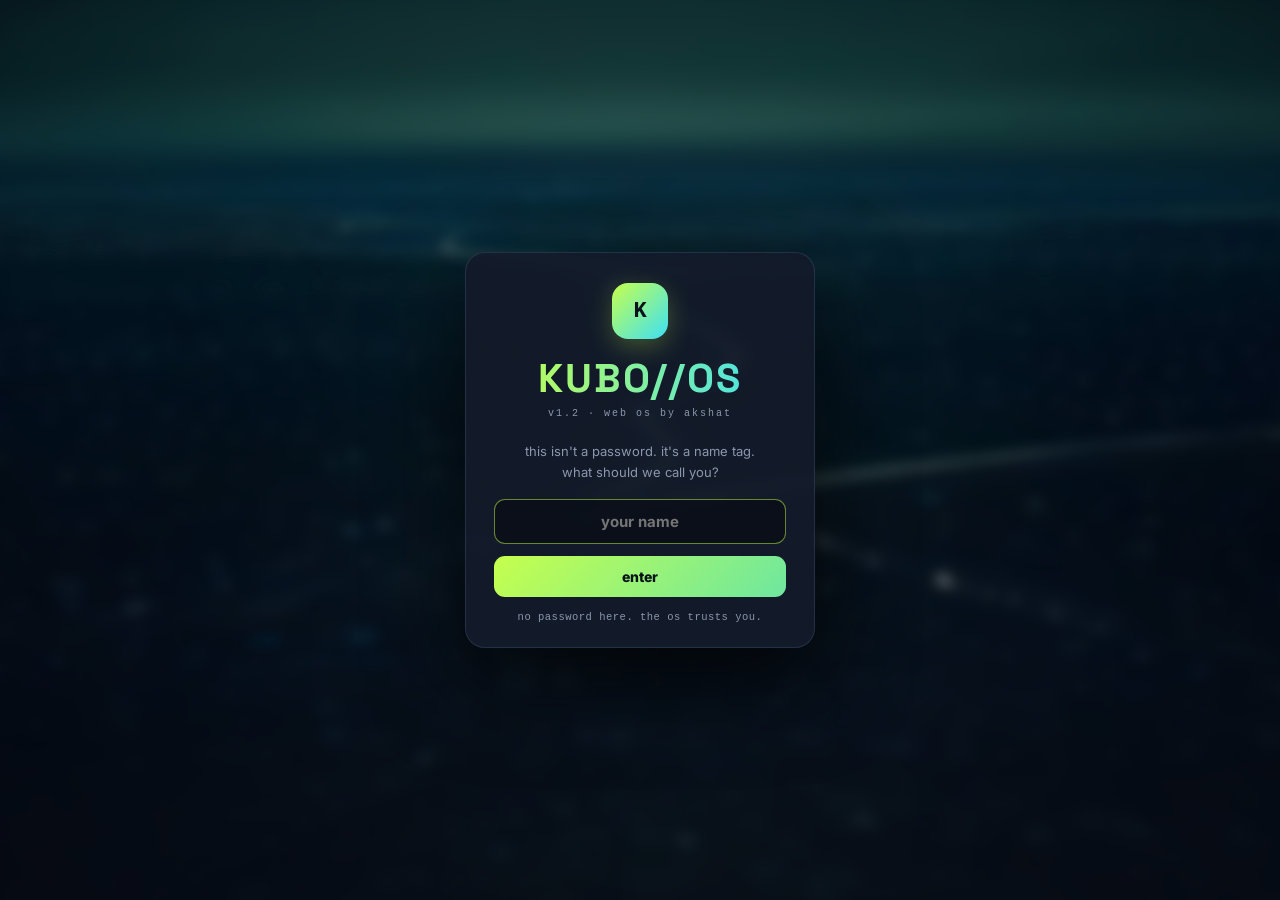
==== commit a2ad48a7: "v1.2: lockscreen asks ur name, emoji gone, copy less robot" ====
--- a/index.html
+++ b/index.html
@@ -75,7 +75,8 @@
   .dicon:active { transform: scale(0.94); }
   .dicon .ico {
     width: 46px; height: 46px; border-radius: 13px;
-    display: grid; place-items: center; font-size: 23px;
+    display: grid; place-items: center; font-size: 13px; font-weight: 800;
+    font-family: var(--mono); color: #08121a;
     box-shadow: 0 6px 18px rgba(0, 0, 0, 0.5), inset 0 1px 0 rgba(255, 255, 255, 0.18);
     border: 1px solid rgba(255, 255, 255, 0.12);
   }
@@ -108,7 +109,8 @@
   .win:not(.focused) .titlebar { opacity: 0.75; }
   .tchip {
     width: 22px; height: 22px; border-radius: 7px; flex: 0 0 22px;
-    display: grid; place-items: center; font-size: 12px;
+    display: grid; place-items: center; font-size: 9px; font-weight: 800;
+    font-family: var(--mono); color: #08121a;
     border: 1px solid rgba(255, 255, 255, 0.14);
     box-shadow: inset 0 1px 0 rgba(255, 255, 255, 0.25);
   }
@@ -209,7 +211,8 @@
   }
   .smitem:hover { background: rgba(140, 180, 255, 0.15); transform: scale(1.02); }
   .smitem .ico {
-    width: 30px; height: 30px; border-radius: 8px; display: grid; place-items: center; font-size: 15px;
+    width: 30px; height: 30px; border-radius: 8px; display: grid; place-items: center; font-size: 10px; font-weight: 800;
+    font-family: var(--mono); color: #08121a;
     border: 1px solid rgba(255, 255, 255, 0.12);
   }
   .smitem .nm { font-size: 12.5px; font-weight: 600; }
@@ -249,6 +252,57 @@
   }
   #modal button:hover { background: rgba(140, 180, 255, 0.22); transform: translateY(-1px); }
   #modal button.ok { background: linear-gradient(135deg, #e5484d, #ff7b6b); color: #fff; border: none; }
+
+  /* ---------- lock screen ---------- */
+  #lock {
+    position: fixed; inset: 0; z-index: 900; background: var(--bg);
+    display: grid; place-items: center;
+  }
+  #lock .lockbg {
+    position: absolute; inset: 0;
+    background: linear-gradient(rgba(6, 9, 16, 0.35), rgba(6, 9, 16, 0.65)), url("wallpaper.jpg") center / cover no-repeat;
+    filter: blur(6px) saturate(1.15); transform: scale(1.05);
+  }
+  #lock .card {
+    position: relative; z-index: 1; width: 350px; text-align: center;
+    background: var(--panel2); border: 1px solid var(--line); border-radius: 20px;
+    padding: 30px 28px 24px; box-shadow: 0 34px 90px rgba(0, 0, 0, 0.7);
+    animation: menuin 0.3s ease-out;
+  }
+  #lock .lgo {
+    width: 56px; height: 56px; border-radius: 16px; margin: 0 auto 14px;
+    display: grid; place-items: center; font-family: var(--mono); font-weight: 800; font-size: 22px; color: #08121a;
+    background: linear-gradient(135deg, var(--lime), var(--cyan));
+    box-shadow: 0 8px 24px rgba(198, 255, 77, 0.25);
+  }
+  #lock .big {
+    font-family: var(--disp); font-size: 40px; font-weight: 700; letter-spacing: 2px; margin-bottom: 4px;
+    background: linear-gradient(90deg, var(--lime), var(--cyan));
+    -webkit-background-clip: text; background-clip: text; color: transparent;
+  }
+  #lock .ver { font-size: 10px; color: var(--dim); font-family: var(--mono); letter-spacing: 2px; display: block; margin-bottom: 22px; }
+  #lock .msg { font-size: 13px; color: var(--dim); line-height: 1.6; margin-bottom: 16px; }
+  #lock .msg b { color: var(--txt); }
+  #lock input {
+    width: 100%; background: rgba(8, 12, 20, 0.7); border: 1px solid var(--line); border-radius: 11px;
+    padding: 12px 14px; color: var(--txt); font-size: 15px; font-weight: 700; text-align: center;
+    outline: none; font-family: var(--font); margin-bottom: 12px;
+  }
+  #lock input:focus { border-color: rgba(198, 255, 77, 0.5); }
+  #lock button {
+    width: 100%; border: none; border-radius: 11px; padding: 12px; cursor: pointer;
+    background: linear-gradient(135deg, var(--lime), #6ee7a0); color: #08121a;
+    font-size: 14px; font-weight: 800; font-family: var(--font);
+    transition: transform .08s, filter .1s;
+  }
+  #lock button:hover { transform: translateY(-1px); filter: brightness(1.06); }
+  #lock button:active { transform: scale(0.97); }
+  #lock .chg {
+    margin-top: 14px; font-size: 11px; color: var(--dim); background: none; border: none;
+    cursor: pointer; padding: 0; font-weight: 600; text-decoration: underline; width: auto;
+  }
+  #lock .chg:hover { color: var(--cyan); }
+  #lock .foot { margin-top: 14px; font-size: 10.5px; color: var(--dim); font-family: var(--mono); letter-spacing: .5px; }
 
   /* ---------- boot ---------- */
   #boot {
@@ -399,7 +453,7 @@
 <div id="startmenu">
   <div id="smhead">
     <span class="cube">K</span>
-    <div><div class="who">hey, akshat</div><div class="sub">kubo os · v1.1</div></div>
+    <div><div class="who" id="smwho">hey, there</div><div class="sub">kubo os · v1.2</div></div>
   </div>
   <div id="smgrid"></div>
   <div id="smfoot">no password. no rules. all vibes.</div>
@@ -408,7 +462,21 @@
 <div id="toasts"></div>
 <div id="modal"><div class="box"><p id="modal-text"></p><div class="btns"><button id="modal-cancel">nah</button><button class="ok" id="modal-ok">yeah</button></div></div></div>
 
-<div id="boot">
+<div id="lock">
+  <div class="lockbg"></div>
+  <div class="card">
+    <div class="lgo">K</div>
+    <div class="big">KUBO//OS</div>
+    <span class="ver">v1.2 · web os by akshat</span>
+    <div class="msg" id="lockmsg">this isn't a password. it's a name tag.<br>what should we call you?</div>
+    <input id="lockname" placeholder="your name" maxlength="24">
+    <button id="lockgo">enter</button>
+    <button class="chg" id="lockchg" style="display:none">not you? change the name</button>
+    <div class="foot">no password here. the os trusts you.</div>
+  </div>
+</div>
+
+<div id="boot" style="display:none">
   <div class="logo">KUBO//OS</div>
   <div id="bootbar"><i></i></div>
   <div class="txt" id="boottxt">warming up the kernel...</div>
@@ -428,12 +496,12 @@
   };
 
   var APPS = [
-    { id: "hello",  name: "Welcome",  icon: "✨", w: 480, h: 460, f: appHello },
-    { id: "notes",  name: "Notes",    icon: "📝", w: 460, h: 420, f: appNotes },
-    { id: "calc",   name: "Calculator", icon: "🧮", w: 300, h: 440, f: appCalc },
-    { id: "term",   name: "Terminal", icon: "⌨️", w: 560, h: 380, f: appTerm },
-    { id: "devlog", name: "Devlog",   icon: "🛠️", w: 540, h: 520, f: appDevlog },
-    { id: "about",  name: "About",    icon: "🔮", w: 420, h: 430, f: appAbout }
+    { id: "hello",  name: "Welcome",  icon: "WE", w: 480, h: 460, f: appHello },
+    { id: "notes",  name: "Notes",    icon: "NT", w: 460, h: 420, f: appNotes },
+    { id: "calc",   name: "Calculator", icon: "CA", w: 300, h: 440, f: appCalc },
+    { id: "term",   name: "Terminal", icon: "TR", w: 560, h: 380, f: appTerm },
+    { id: "devlog", name: "Devlog",   icon: "DL", w: 540, h: 520, f: appDevlog },
+    { id: "about",  name: "About",    icon: "AB", w: 420, h: 430, f: appAbout }
   ];
 
   var windows = {};
@@ -669,56 +737,97 @@
     var sm = document.getElementById("startmenu");
     var open = force === undefined ? !sm.classList.contains("open") : force;
     sm.classList.toggle("open", open);
-    if (open) kubo.classList.remove("badge");
+    if (open) {
+      kubo.classList.remove("badge");
+      document.getElementById("smwho").textContent = "hey, " + storedName;
+    }
   }
   document.addEventListener("pointerdown", function (e) {
     if (!e.target.closest("#startmenu") && !e.target.closest("#kubo")) toggleMenu(false);
   });
 
+  /* ============ lockscreen ============ */
+  var storedName = localStorage.getItem("kubo_name") || "";
+  var lock = document.getElementById("lock");
+  var lockName = document.getElementById("lockname");
+  var lockMsg = document.getElementById("lockmsg");
+  var lockChg = document.getElementById("lockchg");
+  var lockGo = document.getElementById("lockgo");
+  function lockAsk(force) {
+    if (!force && storedName) {
+      lockMsg.innerHTML = "good to see you, <b>" + storedName + "</b>.<br>no password, just hit enter.";
+      lockName.style.display = "none";
+      lockChg.style.display = "inline-block";
+      lockGo.textContent = "unlock";
+    } else {
+      lockMsg.innerHTML = "this isn't a password. it's a name tag.<br>what should we call you?";
+      lockName.style.display = "block";
+      lockChg.style.display = "none";
+      lockGo.textContent = "enter";
+      lockName.value = storedName;
+    }
+  }
+  lockAsk(false);
+  function unlock() {
+    var n = lockName.value.trim();
+    if (!n && !storedName) { lockName.focus(); return; }
+    if (n && n !== storedName) {
+      storedName = n;
+      localStorage.setItem("kubo_name", n);
+    }
+    lock.style.display = "none";
+    doBoot();
+  }
+  lockGo.onclick = unlock;
+  lockChg.onclick = function () { lockAsk(true); lockName.focus(); };
+  lockName.addEventListener("keydown", function (e) { if (e.key === "Enter") unlock(); });
+  lockName.focus();
+
   /* ============ boot ============ */
-  var bootlines = ["warming up the kernel...", "waking up the apps...", "polishing the pixels...", "almost there...", "done. welcome back."];
-  var bootLine = 0;
-  setTimeout(function () {
+  function doBoot() {
+    var lines = ["warming up the kernel...", "waking up the apps...", "polishing the pixels...", "almost there...", "done. welcome, " + storedName + "."];
+    var boot = document.getElementById("boot");
+    boot.style.display = "flex";
     var bar = document.querySelector("#bootbar i");
     var txt = document.getElementById("boottxt");
-    var p = 0;
+    var p = 0, li = 0;
+    txt.textContent = lines[0];
     var iv = setInterval(function () {
       p += 6 + Math.random() * 16;
-      if (p > 85 && bootLine < bootlines.length - 1) { bootLine = bootlines.length - 1; txt.textContent = bootlines[bootLine]; }
-      else if (p > 55 && bootLine === 0) { bootLine = 1; txt.textContent = bootlines[1]; }
-      else if (p > 30 && bootLine <= 1) { bootLine = 2; txt.textContent = bootlines[2]; }
+      if (p > 30 && li < 1) { li = 1; txt.textContent = lines[1]; }
+      else if (p > 55 && li < 2) { li = 2; txt.textContent = lines[2]; }
+      else if (p > 78 && li < 3) { li = 3; txt.textContent = lines[3]; }
       if (p >= 100) {
         p = 100; clearInterval(iv);
-        txt.textContent = bootlines[4];
-        var boot = document.getElementById("boot");
+        txt.textContent = lines[4];
         boot.style.opacity = "0";
         setTimeout(function () {
           boot.remove();
           if (!localStorage.getItem("kubo_welcomed")) {
             localStorage.setItem("kubo_welcomed", "1");
             openApp("hello");
-            toast("welcome to <b>kubo os</b> 👋 this is yours now");
+            toast("welcome to <b>kubo os</b>, " + storedName + ". this is yours now.");
           }
         }, 600);
       }
       bar.style.width = p + "%";
     }, 100);
-  }, 300);
+  }
 
   /* ============ app: welcome ============ */
   function appHello(body) {
     var h = new Date().getHours();
-    var greet = h < 5 ? "up late, akshat?" : h < 12 ? "good morning, akshat" : h < 17 ? "good afternoon, akshat" : h < 21 ? "good evening, akshat" : "good night, akshat";
+    var greet = h < 5 ? "up late, " + storedName + "?" : h < 12 ? "good morning, " + storedName : h < 17 ? "good afternoon, " + storedName : h < 21 ? "good evening, " + storedName : "good night, " + storedName;
     body.innerHTML = '<div class="hello">' +
-      '<div class="hero"><div class="greet">' + greet + '</div><div class="sub">welcome to your own operating system. built by hand, zero frameworks, one html file. drag windows, open apps, poke around — you break it, you fix it. that\'s the fun part.</div></div>' +
+      '<div class="hero"><div class="greet">' + greet + '</div><div class="sub">i built this os by hand — one html file, zero frameworks, and a questionable amount of 3am energy. windows drag, apps open, the terminal actually works. it is yours now. go poke around and break something.</div></div>' +
       '<div class="tips">' +
-        '<div class="tip"><b>drag everything</b>windows move from the titlebar. throw one at the top edge to maximize.<br><span class="k">tip: double-click a titlebar</span></div>' +
-        '<div class="tip"><b>play with the terminal</b>type <span class="k">neofetch</span>, <span class="k">sudo</span> or <span class="k">joke</span>. it talks back.</div>' +
-        '<div class="tip"><b>notes save themselves</b>type anything, close the window, come back — still there. no save button, no panic.</div>' +
-        '<div class="tip"><b>this is yours now</b>no password, no login, no rules. anyone can test it. that was the whole mission.</div>' +
+        '<div class="tip"><b>drag everything</b>windows move from the top bar. throw one at the top edge and it snaps full screen — double-clicking the bar does the same.<br><span class="k">tip: double-click a titlebar</span></div>' +
+        '<div class="tip"><b>the terminal talks back</b>type <span class="k">neofetch</span>, <span class="k">sudo</span> or <span class="k">joke</span> and see what happens.</div>' +
+        '<div class="tip"><b>notes save themselves</b>type anything, close the window, come back later — still there. no save button, no panic.</div>' +
+        '<div class="tip"><b>no password, remember?</b>the lockscreen only asks your name so the os can say hi back. that is the whole login system.</div>' +
       '</div>' +
       '<div class="acts"><button class="glow" id="w-term">open terminal</button><button id="w-dl">read the devlog</button></div>' +
-      '<div class="foot">kubo os v1.1 · made by akshat with 3am energy</div></div>';
+      '<div class="foot">kubo os v1.2 · made by akshat</div></div>';
     body.querySelector("#w-term").onclick = function () { openApp("term"); };
     body.querySelector("#w-dl").onclick = function () { openApp("devlog"); };
   }
@@ -738,7 +847,7 @@
       cnt.textContent = ta.value.length + " chars";
       if (!timer) {
         timer = setTimeout(function () {
-          toast("note <b>saved</b> ✓");
+          toast("note <b>saved</b>");
           timer = null;
         }, 900);
       }
@@ -812,7 +921,7 @@
       '<span class="ps">kubo@aksh:~$</span><input id="termcmd" autocomplete="off" spellcheck="false" placeholder="type help"></div></div>';
     var out = body.querySelector("#termout");
     var inp = body.querySelector("#termcmd");
-    var BANNER = '<span class="green">KUBO//OS v1.1</span> <span class="dim">| the web os akshat built</span>\nhey, you. yes you. this terminal works. type <span class="cyan">help</span>';
+    var BANNER = '<span class="green">KUBO//OS v1.2</span> <span class="dim">| the web os akshat built</span>\nthis terminal actually works. type <span class="cyan">help</span>';
     print(BANNER);
     function print(html) {
       var d = document.createElement("div");
@@ -834,10 +943,10 @@
         case "help":
           print("commands: <span class='cyan'>help, neofetch, whoami, hi, joke, date, echo, open, clear, sudo, banner</span>");
           break;
-        case "whoami": print("akshat — icse class 10, future ai engineer, certified os builder. you're on his machine now."); break;
+        case "whoami": print("you are " + storedName + " — and you are running an os built from one html file. respect."); break;
         case "hi":
         case "hey":
-        case "hello": print("hey akshat. drink some water. stretch. this os won't run itself — well, actually it does, but still."); break;
+        case "hello": print("hey " + storedName + ". drink some water. stretch. this os won't run itself — well, actually it does, but still."); break;
         case "joke": print("why did the developer go broke?\nbecause he used up all his <span class='gold'>cache</span>. ...i'll see myself out."); break;
         case "date": print(new Date().toString()); break;
         case "clear": out.innerHTML = ""; break;
@@ -853,7 +962,7 @@
           break;
         case "echo": print(a.slice(1).join(" ").replace(/</g, "&lt;") || " "); break;
         case "neofetch":
-          print('<span class="green">user</span>  akshat\n<span class="green">os</span>    KuboOS 1.1 (web build)\n<span class="green">wm</span>    kubo-wm — drag, snap, resize, all vanilla\n<span class="green">shell</span> ksh 1.1\n<span class="green">uptime</span> since you opened the tab\n<span class="green">apps</span>  6 — welcome, notes, calc, terminal, devlog, about\n<span class="green">kernel</span> 100% html + css + js, zero dependencies\n<span class="green">vibe</span>  immaculate');
+          print('<span class="green">user</span>  ' + storedName + '\n<span class="green">os</span>    KuboOS 1.2 (web build)\n<span class="green">wm</span>    kubo-wm — drag, snap, resize, all vanilla\n<span class="green">shell</span> ksh 1.2\n<span class="green">uptime</span> since you unlocked\n<span class="green">apps</span>  6 — welcome, notes, calc, terminal, devlog, about\n<span class="green">kernel</span> 100% html + css + js, zero dependencies\n<span class="green">vibe</span>  immaculate');
           break;
         case "": break;
         default: print("command not found: <span class='pink'>" + cmd.replace(/</g, "&lt;") + "</span> — try <span class='cyan'>help</span>");
@@ -884,17 +993,19 @@
     { ver: "DEVLOG #3", date: "09 aug 2026", title: "polish + extras beyond the guide",
       items: ["boot sequence with animated loading bar that fades into the desktop", "start menu (K button) with app grid", "window <b>resizing</b> from the corner handle, double-click titlebar to maximize", "no password, no login — anyone who opens the page is in. exactly how the mission wanted it"] },
     { ver: "DEVLOG #4", date: "09 aug 2026", title: "the humanise pass (v1.1)",
-      items: ["generated a proper <b>wallpaper</b> — aurora + city lights, with vignette and grid overlay", "new <b>welcome app</b> that greets by time of day (\"good evening, akshat\") and shows on first boot", "<b>toast notifications</b> — \"note saved ✓\" etc, plus custom os-styled dialogs instead of browser confirm()", "windows now <b>animate</b> in, snap to top edge to maximize, drag a maximized window down to restore", "calculator got <b>keyboard support</b> (type to calculate), terminal got <span class='cyan'>joke, hi, kubo</span> commands", "warmer palette, proper fonts, gradient app tiles, friendlier copy everywhere"] }
+      items: ["generated a proper <b>wallpaper</b> — aurora + city lights, with vignette and grid overlay", "<b>toast notifications</b> — \"note saved\", plus custom os-styled dialogs instead of browser confirm()", "windows <b>animate</b> in, snap to top edge to maximize, drag a maximized window down to restore", "calculator got <b>keyboard support</b> (type to calculate), terminal got joke, hi, kubo commands", "warmer palette, proper fonts, gradient app tiles, friendlier copy everywhere"] },
+    { ver: "DEVLOG #5", date: "09 aug 2026", title: "lockscreen + it stops sounding like a robot (v1.2)",
+      items: ["added a <b>lockscreen</b> — the os asks your name, stores it, and greets you with it", "your name shows up in the welcome app, the start menu, the terminal (whoami, neofetch) and the boot line", "killed every emoji, rewrote all the copy so it sounds like a person wrote it, not an ai", "returning users get a one-tap unlock: \"good to see you, [name]. no password, just hit enter.\""] }
   ];
 
   /* ============ app: about ============ */
   function appAbout(body) {
     body.innerHTML = '<div class="about">' +
       '<div class="big">KUBO//OS</div>' +
-      '<span class="ver">v1.1 — a web os, built by akshat. zero frameworks, zero dependencies.</span>' +
+      '<span class="ver">v1.2 — a web os, built by akshat. zero frameworks, zero dependencies.</span>' +
       '<p>this whole thing is <b>one html file</b>. the wallpaper, the window manager, the taskbar, every app — all hand-rolled in plain <b>html, css and vanilla javascript</b>. that was the whole point of the workshop: make it yourself, not install it.</p>' +
-      '<div class="tags"><span class="lm">draggable windows</span><span>snap-to-maximize</span><span>taskbar + clock</span><span>start menu</span><span>notes w/ autosave</span><span>working calculator</span><span>keyboard calc</span><span>terminal</span><span>devlog</span><span>toasts</span><span>custom dialogs</span><span>welcome app</span><span>boot sequence</span></div>' +
-      '<p>how to use: click icons on the desktop (or the K button) to open apps. drag titlebars, resize from corners, double-click to maximize. try <b>neofetch</b> or <b>joke</b> in the terminal. nothing here needs a password — the os trusts you.</p></div>';
+      '<div class="tags"><span class="lm">lockscreen</span><span class="lm">draggable windows</span><span>snap-to-maximize</span><span>taskbar + clock</span><span>start menu</span><span>notes w/ autosave</span><span>working calculator</span><span>keyboard calc</span><span>terminal</span><span>devlog</span><span>toasts</span><span>custom dialogs</span><span>welcome app</span><span>boot sequence</span></div>' +
+      '<p>how to use: the lockscreen asks your name — that is the whole login system. click icons on the desktop (or the K button) to open apps. drag titlebars, resize from corners, double-click to maximize. try <b>neofetch</b> or <b>joke</b> in the terminal. no password anywhere. the os trusts you.</p></div>';
   }
 
   /* ============ resize handling ============ */
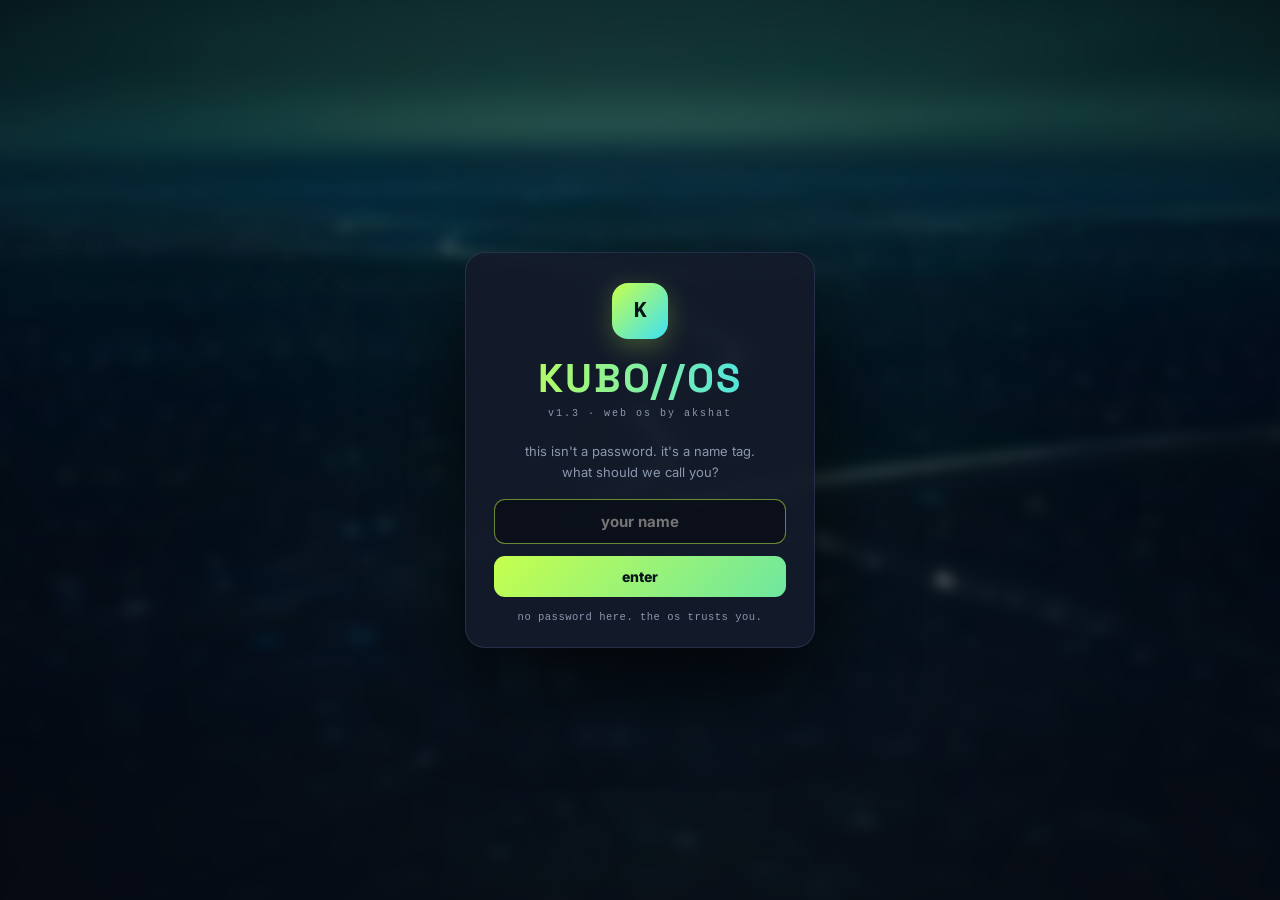
==== commit 312a2537: "v1.3: devlog deleted everywhere, em dashes gone" ====
--- a/index.html
+++ b/index.html
@@ -395,24 +395,6 @@
   #termin .ps { color: var(--lime); white-space: nowrap; }
   #termin input { flex: 1; background: transparent; border: none; outline: none; color: var(--txt); font-family: var(--mono); font-size: 12.5px; caret-color: var(--lime); }
 
-  /* ---------- app: devlog ---------- */
-  .dl { padding: 14px 16px; display: flex; flex-direction: column; gap: 12px; }
-  .dlog {
-    background: rgba(8, 12, 20, 0.55); border: 1px solid var(--line); border-radius: 12px; padding: 13px 15px;
-    transition: border-color .15s;
-  }
-  .dlog:hover { border-color: rgba(198, 255, 77, 0.3); }
-  .dlog .h { display: flex; align-items: baseline; gap: 10px; margin-bottom: 7px; flex-wrap: wrap; }
-  .dlog .v {
-    color: var(--lime); font-family: var(--mono); font-weight: 700; font-size: 11px; letter-spacing: 1.5px;
-    background: rgba(198, 255, 77, 0.1); padding: 2px 8px; border-radius: 6px; border: 1px solid rgba(198, 255, 77, 0.25);
-  }
-  .dlog .dt { color: var(--dim); font-size: 10.5px; font-family: var(--mono); }
-  .dlog .t { font-weight: 700; font-size: 14px; }
-  .dlog ul { padding-left: 18px; font-size: 12.5px; line-height: 1.8; color: var(--dim); }
-  .dlog ul b { color: var(--txt); }
-  .dlog ul li::marker { color: var(--cyan); }
-
   /* ---------- app: about ---------- */
   .about { padding: 20px 22px; display: flex; flex-direction: column; gap: 12px; align-items: flex-start; }
   .about .big {
@@ -453,7 +435,7 @@
 <div id="startmenu">
   <div id="smhead">
     <span class="cube">K</span>
-    <div><div class="who" id="smwho">hey, there</div><div class="sub">kubo os · v1.2</div></div>
+    <div><div class="who" id="smwho">hey, there</div><div class="sub">kubo os · v1.3</div></div>
   </div>
   <div id="smgrid"></div>
   <div id="smfoot">no password. no rules. all vibes.</div>
@@ -467,7 +449,7 @@
   <div class="card">
     <div class="lgo">K</div>
     <div class="big">KUBO//OS</div>
-    <span class="ver">v1.2 · web os by akshat</span>
+    <span class="ver">v1.3 · web os by akshat</span>
     <div class="msg" id="lockmsg">this isn't a password. it's a name tag.<br>what should we call you?</div>
     <input id="lockname" placeholder="your name" maxlength="24">
     <button id="lockgo">enter</button>
@@ -491,7 +473,6 @@
     notes: "linear-gradient(135deg,#c6ff4d,#2fd6a5)",
     calc:  "linear-gradient(135deg,#3ee0f5,#5b7cfa)",
     term:  "linear-gradient(135deg,#9b8cff,#5b7cfa)",
-    devlog:"linear-gradient(135deg,#ff5d8f,#ff8f6b)",
     about: "linear-gradient(135deg,#5b7cfa,#c86bff)"
   };
 
@@ -500,7 +481,6 @@
     { id: "notes",  name: "Notes",    icon: "NT", w: 460, h: 420, f: appNotes },
     { id: "calc",   name: "Calculator", icon: "CA", w: 300, h: 440, f: appCalc },
     { id: "term",   name: "Terminal", icon: "TR", w: 560, h: 380, f: appTerm },
-    { id: "devlog", name: "Devlog",   icon: "DL", w: 540, h: 520, f: appDevlog },
     { id: "about",  name: "About",    icon: "AB", w: 420, h: 430, f: appAbout }
   ];
 
@@ -563,7 +543,7 @@
     var btnMax = document.createElement("button");
     btnMax.className = "tb-btn"; btnMax.innerHTML = "▢"; btnMax.title = "maximize (double-click bar)";
     var btnMin = document.createElement("button");
-    btnMin.className = "tb-btn"; btnMin.innerHTML = "—"; btnMin.title = "minimize";
+    btnMin.className = "tb-btn"; btnMin.innerHTML = "&minus;"; btnMin.title = "minimize";
     var btnClose = document.createElement("button");
     btnClose.className = "tb-btn close"; btnClose.innerHTML = "✕"; btnClose.title = "close";
     tbar.appendChild(btnMin); tbar.appendChild(btnMax); tbar.appendChild(btnClose);
@@ -819,17 +799,16 @@
     var h = new Date().getHours();
     var greet = h < 5 ? "up late, " + storedName + "?" : h < 12 ? "good morning, " + storedName : h < 17 ? "good afternoon, " + storedName : h < 21 ? "good evening, " + storedName : "good night, " + storedName;
     body.innerHTML = '<div class="hello">' +
-      '<div class="hero"><div class="greet">' + greet + '</div><div class="sub">i built this os by hand — one html file, zero frameworks, and a questionable amount of 3am energy. windows drag, apps open, the terminal actually works. it is yours now. go poke around and break something.</div></div>' +
+      '<div class="hero"><div class="greet">' + greet + '</div><div class="sub">i built this os by hand. one html file, zero frameworks, and a questionable amount of 3am energy. windows drag, apps open, the terminal actually works. it is yours now. go poke around and break something.</div></div>' +
       '<div class="tips">' +
-        '<div class="tip"><b>drag everything</b>windows move from the top bar. throw one at the top edge and it snaps full screen — double-clicking the bar does the same.<br><span class="k">tip: double-click a titlebar</span></div>' +
+        '<div class="tip"><b>drag everything</b>windows move from the top bar. throw one at the top edge and it snaps full screen. double-clicking the bar does the same.<br><span class="k">tip: double-click a titlebar</span></div>' +
         '<div class="tip"><b>the terminal talks back</b>type <span class="k">neofetch</span>, <span class="k">sudo</span> or <span class="k">joke</span> and see what happens.</div>' +
-        '<div class="tip"><b>notes save themselves</b>type anything, close the window, come back later — still there. no save button, no panic.</div>' +
+        '<div class="tip"><b>notes save themselves</b>type anything, close the window, come back later. still there. no save button, no panic.</div>' +
         '<div class="tip"><b>no password, remember?</b>the lockscreen only asks your name so the os can say hi back. that is the whole login system.</div>' +
       '</div>' +
-      '<div class="acts"><button class="glow" id="w-term">open terminal</button><button id="w-dl">read the devlog</button></div>' +
-      '<div class="foot">kubo os v1.2 · made by akshat</div></div>';
+      '<div class="acts"><button class="glow" id="w-term">open terminal</button></div>' +
+      '<div class="foot">kubo os v1.3 · made by akshat</div></div>';
     body.querySelector("#w-term").onclick = function () { openApp("term"); };
-    body.querySelector("#w-dl").onclick = function () { openApp("devlog"); };
   }
 
   /* ============ app: notes ============ */
@@ -921,7 +900,7 @@
       '<span class="ps">kubo@aksh:~$</span><input id="termcmd" autocomplete="off" spellcheck="false" placeholder="type help"></div></div>';
     var out = body.querySelector("#termout");
     var inp = body.querySelector("#termcmd");
-    var BANNER = '<span class="green">KUBO//OS v1.2</span> <span class="dim">| the web os akshat built</span>\nthis terminal actually works. type <span class="cyan">help</span>';
+    var BANNER = '<span class="green">KUBO//OS v1.3</span> <span class="dim">| the web os akshat built</span>\nthis terminal actually works. type <span class="cyan">help</span>';
     print(BANNER);
     function print(html) {
       var d = document.createElement("div");
@@ -943,10 +922,10 @@
         case "help":
           print("commands: <span class='cyan'>help, neofetch, whoami, hi, joke, date, echo, open, clear, sudo, banner</span>");
           break;
-        case "whoami": print("you are " + storedName + " — and you are running an os built from one html file. respect."); break;
+        case "whoami": print("you are " + storedName + ". and you are running an os built from one html file. respect."); break;
         case "hi":
         case "hey":
-        case "hello": print("hey " + storedName + ". drink some water. stretch. this os won't run itself — well, actually it does, but still."); break;
+        case "hello": print("hey " + storedName + ". drink some water. stretch. this os won't run itself. well, actually it does, but still."); break;
         case "joke": print("why did the developer go broke?\nbecause he used up all his <span class='gold'>cache</span>. ...i'll see myself out."); break;
         case "date": print(new Date().toString()); break;
         case "clear": out.innerHTML = ""; break;
@@ -956,56 +935,30 @@
         case "sudo": print("<span class='pink'>permission denied: this is a no-root os, like it should be. you already have everything.</span>"); break;
         case "open":
           var target = a[1] ? a[1].toLowerCase() : "";
-          if (target === "notes" || target === "calc" || target === "term" || target === "devlog" || target === "about" || target === "hello") {
+          if (target === "notes" || target === "calc" || target === "term" || target === "about" || target === "hello") {
             print("opening " + target + "..."); openApp(target);
-          } else print("usage: open [welcome|notes|calc|term|devlog|about]");
+          } else print("usage: open [welcome|notes|calc|term|about]");
           break;
         case "echo": print(a.slice(1).join(" ").replace(/</g, "&lt;") || " "); break;
         case "neofetch":
-          print('<span class="green">user</span>  ' + storedName + '\n<span class="green">os</span>    KuboOS 1.2 (web build)\n<span class="green">wm</span>    kubo-wm — drag, snap, resize, all vanilla\n<span class="green">shell</span> ksh 1.2\n<span class="green">uptime</span> since you unlocked\n<span class="green">apps</span>  6 — welcome, notes, calc, terminal, devlog, about\n<span class="green">kernel</span> 100% html + css + js, zero dependencies\n<span class="green">vibe</span>  immaculate');
+          print('<span class="green">user</span>  ' + storedName + '\n<span class="green">os</span>    KuboOS 1.3 (web build)\n<span class="green">wm</span>    kubo-wm: drag, snap, resize, all vanilla\n<span class="green">shell</span> ksh 1.3\n<span class="green">uptime</span> since you unlocked\n<span class="green">apps</span>  5. welcome, notes, calc, terminal, about\n<span class="green">kernel</span> 100% html + css + js, zero dependencies\n<span class="green">vibe</span>  immaculate');
           break;
         case "": break;
-        default: print("command not found: <span class='pink'>" + cmd.replace(/</g, "&lt;") + "</span> — try <span class='cyan'>help</span>");
+        default: print("command not found: <span class='pink'>" + cmd.replace(/</g, "&lt;") + "</span>. try <span class='cyan'>help</span>");
       }
       inp.focus();
     }
     setTimeout(function () { inp.focus(); }, 50);
   }
-
-  /* ============ app: devlog ============ */
-  function appDevlog(body) {
-    body.innerHTML = '<div class="app"><div class="appbar"><b>devlog</b> · ' + DEVLOGS.length + ' entries · progress as it happened</div><div class="dl"></div></div>';
-    var dl = body.querySelector(".dl");
-    DEVLOGS.forEach(function (e) {
-      var d = document.createElement("div");
-      d.className = "dlog";
-      d.innerHTML = '<div class="h"><span class="v">' + e.ver + "</span><span class=\"dt\">" + e.date + "</span><span class='t'>" + e.title + "</span></div><ul>" +
-        e.items.map(function (i) { return "<li>" + i + "</li>"; }).join("") + "</ul>";
-      dl.appendChild(d);
-    });
-  }
-
-  var DEVLOGS = [
-    { ver: "DEVLOG #1", date: "09 aug 2026", title: "skeleton + window manager",
-      items: ["repo init, html stub replaced with real structure", "drawn the desktop: dark cyberpunk wallpaper with grid + glow orbs, all pure css", "built kubo-wm: windows that drag, focus, minimize, maximize and close", "taskbar with running-app pills + live clock so it actually feels like an os"] },
-    { ver: "DEVLOG #2", date: "09 aug 2026", title: "the apps",
-      items: ["<b>notes</b> — scratchpad that autosaves to localStorage (survives refresh)", "<b>calculator</b> — fully working with ÷ × − + ( ) and %", "<b>terminal</b> — fake shell with real commands: help, neofetch, sudo (denied, obviously), open", "<b>devlog</b> — this app, progress displayed inside the os itself"] },
-    { ver: "DEVLOG #3", date: "09 aug 2026", title: "polish + extras beyond the guide",
-      items: ["boot sequence with animated loading bar that fades into the desktop", "start menu (K button) with app grid", "window <b>resizing</b> from the corner handle, double-click titlebar to maximize", "no password, no login — anyone who opens the page is in. exactly how the mission wanted it"] },
-    { ver: "DEVLOG #4", date: "09 aug 2026", title: "the humanise pass (v1.1)",
-      items: ["generated a proper <b>wallpaper</b> — aurora + city lights, with vignette and grid overlay", "<b>toast notifications</b> — \"note saved\", plus custom os-styled dialogs instead of browser confirm()", "windows <b>animate</b> in, snap to top edge to maximize, drag a maximized window down to restore", "calculator got <b>keyboard support</b> (type to calculate), terminal got joke, hi, kubo commands", "warmer palette, proper fonts, gradient app tiles, friendlier copy everywhere"] },
-    { ver: "DEVLOG #5", date: "09 aug 2026", title: "lockscreen + it stops sounding like a robot (v1.2)",
-      items: ["added a <b>lockscreen</b> — the os asks your name, stores it, and greets you with it", "your name shows up in the welcome app, the start menu, the terminal (whoami, neofetch) and the boot line", "killed every emoji, rewrote all the copy so it sounds like a person wrote it, not an ai", "returning users get a one-tap unlock: \"good to see you, [name]. no password, just hit enter.\""] }
-  ];
 
   /* ============ app: about ============ */
   function appAbout(body) {
     body.innerHTML = '<div class="about">' +
       '<div class="big">KUBO//OS</div>' +
-      '<span class="ver">v1.2 — a web os, built by akshat. zero frameworks, zero dependencies.</span>' +
-      '<p>this whole thing is <b>one html file</b>. the wallpaper, the window manager, the taskbar, every app — all hand-rolled in plain <b>html, css and vanilla javascript</b>. that was the whole point of the workshop: make it yourself, not install it.</p>' +
-      '<div class="tags"><span class="lm">lockscreen</span><span class="lm">draggable windows</span><span>snap-to-maximize</span><span>taskbar + clock</span><span>start menu</span><span>notes w/ autosave</span><span>working calculator</span><span>keyboard calc</span><span>terminal</span><span>devlog</span><span>toasts</span><span>custom dialogs</span><span>welcome app</span><span>boot sequence</span></div>' +
-      '<p>how to use: the lockscreen asks your name — that is the whole login system. click icons on the desktop (or the K button) to open apps. drag titlebars, resize from corners, double-click to maximize. try <b>neofetch</b> or <b>joke</b> in the terminal. no password anywhere. the os trusts you.</p></div>';
+      '<span class="ver">v1.3. a web os, built by akshat. zero frameworks, zero dependencies.</span>' +
+      '<p>this whole thing is <b>one html file</b>. the wallpaper, the window manager, the taskbar, every app. all hand-rolled in plain <b>html, css and vanilla javascript</b>. that was the whole point of the workshop: make it yourself, not install it.</p>' +
+      '<div class="tags"><span class="lm">lockscreen</span><span class="lm">draggable windows</span><span>snap-to-maximize</span><span>taskbar + clock</span><span>start menu</span><span>notes w/ autosave</span><span>working calculator</span><span>keyboard calc</span><span>terminal</span><span>toasts</span><span>custom dialogs</span><span>welcome app</span><span>boot sequence</span></div>' +
+      '<p>how to use: the lockscreen asks your name. that is the whole login system. click icons on the desktop (or the K button) to open apps. drag titlebars, resize from corners, double-click to maximize. try <b>neofetch</b> or <b>joke</b> in the terminal. no password anywhere. the os trusts you.</p></div>';
   }
 
   /* ============ resize handling ============ */
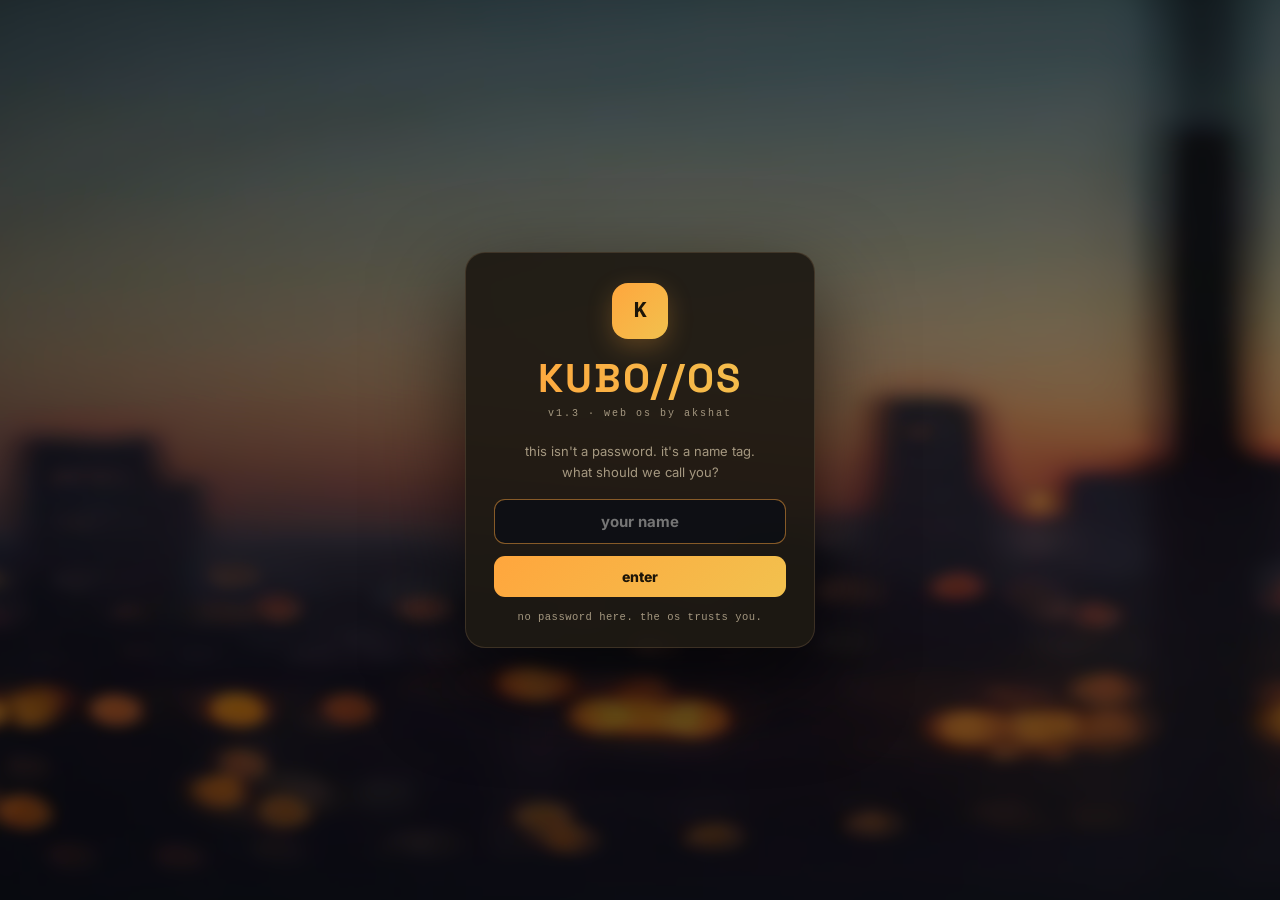
==== commit 62729af1: "neon out. warm ember palette + sunset wallpaper" ====
--- a/index.html
+++ b/index.html
@@ -8,16 +8,16 @@
   @import url("https://fonts.googleapis.com/css2?family=Inter:wght@400;500;600;700;800&family=Space+Grotesk:wght@500;600;700&display=swap");
   * { margin: 0; padding: 0; box-sizing: border-box; }
   :root {
-    --bg: #0a0d16;
-    --panel: rgba(17, 23, 36, 0.82);
-    --panel2: rgba(20, 27, 42, 0.92);
-    --line: rgba(140, 180, 255, 0.14);
-    --txt: #dbe4f5;
-    --dim: #8b97ad;
-    --lime: #c6ff4d;
-    --cyan: #3ee0f5;
-    --pink: #ff5d8f;
-    --gold: #ffb454;
+    --bg: #0e0c09;
+    --panel: rgba(24, 20, 15, 0.85);
+    --panel2: rgba(30, 25, 19, 0.92);
+    --line: rgba(255, 196, 140, 0.14);
+    --txt: #f4ecdd;
+    --dim: #a59880;
+    --amber: #ffa63d;
+    --ember: #f2703f;
+    --gold: #f2c14e;
+    --ink: #1d1508;
     --font: "Inter", "Segoe UI", system-ui, sans-serif;
     --disp: "Space Grotesk", "Inter", "Segoe UI", sans-serif;
     --mono: "Cascadia Code", Consolas, "Courier New", monospace;
@@ -31,7 +31,7 @@
     user-select: none;
     -webkit-user-select: none;
   }
-  ::selection { background: var(--lime); color: #0a1208; }
+  ::selection { background: var(--amber); color: var(--ink); }
 
   /* ---------- wallpaper ---------- */
   #wallpaper {
@@ -46,16 +46,16 @@
   #grid {
     position: absolute; inset: 0;
     background-image:
-      linear-gradient(rgba(140, 180, 255, 0.05) 1px, transparent 1px),
-      linear-gradient(90deg, rgba(140, 180, 255, 0.05) 1px, transparent 1px);
+      linear-gradient(rgba(255, 196, 140, 0.05) 1px, transparent 1px),
+      linear-gradient(90deg, rgba(255, 196, 140, 0.05) 1px, transparent 1px);
     background-size: 46px 46px;
     mask-image: radial-gradient(ellipse at 50% 45%, black 25%, transparent 72%);
     -webkit-mask-image: radial-gradient(ellipse at 50% 45%, black 25%, transparent 72%);
   }
   .orb { position: absolute; border-radius: 50%; filter: blur(100px); animation: drift 16s ease-in-out infinite alternate; }
-  .orb.a { width: 420px; height: 420px; background: var(--lime); top: 6%; left: 5%; opacity: 0.13; }
-  .orb.b { width: 460px; height: 460px; background: var(--cyan); bottom: 4%; right: 6%; opacity: 0.12; animation-delay: -6s; }
-  .orb.c { width: 340px; height: 340px; background: var(--pink); top: 42%; left: 55%; opacity: 0.07; animation-delay: -10s; }
+  .orb.a { width: 420px; height: 420px; background: var(--amber); top: 6%; left: 5%; opacity: 0.13; }
+  .orb.b { width: 460px; height: 460px; background: var(--ember); bottom: 4%; right: 6%; opacity: 0.12; animation-delay: -6s; }
+  .orb.c { width: 340px; height: 340px; background: var(--gold); top: 42%; left: 55%; opacity: 0.08; animation-delay: -10s; }
   @keyframes drift { from { transform: translate(0, 0) scale(1); } to { transform: translate(44px, -34px) scale(1.18); } }
 
   /* ---------- desktop icons ---------- */
@@ -71,12 +71,12 @@
     text-shadow: 0 1px 4px rgba(0, 0, 0, 0.8);
     transition: background .12s, border-color .12s, transform .1s;
   }
-  .dicon:hover { background: rgba(20, 27, 42, 0.55); border-color: var(--line); transform: translateY(-2px); }
+  .dicon:hover { background: rgba(30, 25, 19, 0.55); border-color: var(--line); transform: translateY(-2px); }
   .dicon:active { transform: scale(0.94); }
   .dicon .ico {
     width: 46px; height: 46px; border-radius: 13px;
     display: grid; place-items: center; font-size: 13px; font-weight: 800;
-    font-family: var(--mono); color: #08121a;
+    font-family: var(--mono); color: var(--ink);
     box-shadow: 0 6px 18px rgba(0, 0, 0, 0.5), inset 0 1px 0 rgba(255, 255, 255, 0.18);
     border: 1px solid rgba(255, 255, 255, 0.12);
   }
@@ -97,7 +97,7 @@
     transition: box-shadow .18s, border-color .18s;
   }
   @keyframes winin { from { opacity: 0; transform: scale(0.92) translateY(14px); } to { opacity: 1; transform: scale(1) translateY(0); } }
-  .win.focused { border-color: rgba(140, 180, 255, 0.5); box-shadow: 0 24px 70px rgba(0, 0, 0, 0.75), 0 0 0 1px rgba(140, 180, 255, 0.22), 0 0 34px rgba(62, 224, 245, 0.16); }
+  .win.focused { border-color: rgba(255, 166, 61, 0.5); box-shadow: 0 24px 70px rgba(0, 0, 0, 0.75), 0 0 0 1px rgba(255, 166, 61, 0.22), 0 0 34px rgba(255, 166, 61, 0.16); }
   .win.maximized { inset: 0 !important; width: auto !important; height: auto !important; border-radius: 0; }
   .win.dragging .titlebar { cursor: grabbing; }
   .titlebar {
@@ -110,7 +110,7 @@
   .tchip {
     width: 22px; height: 22px; border-radius: 7px; flex: 0 0 22px;
     display: grid; place-items: center; font-size: 9px; font-weight: 800;
-    font-family: var(--mono); color: #08121a;
+    font-family: var(--mono); color: var(--ink);
     border: 1px solid rgba(255, 255, 255, 0.14);
     box-shadow: inset 0 1px 0 rgba(255, 255, 255, 0.25);
   }
@@ -120,13 +120,13 @@
     background: transparent; color: var(--dim); font-size: 12px; line-height: 1;
     display: grid; place-items: center; transition: background .1s, color .1s, transform .08s;
   }
-  .tb-btn:hover { background: rgba(140, 180, 255, 0.2); color: var(--txt); transform: translateY(-1px); }
+  .tb-btn:hover { background: rgba(255, 196, 140, 0.2); color: var(--txt); transform: translateY(-1px); }
   .tb-btn:active { transform: scale(0.9); }
   .tb-btn.close:hover { background: #e5484d; color: #fff; }
   .wbody { flex: 1; overflow: auto; user-select: text; -webkit-user-select: text; }
   .wbody::-webkit-scrollbar, #termout::-webkit-scrollbar { width: 9px; }
-  .wbody::-webkit-scrollbar-thumb, #termout::-webkit-scrollbar-thumb { background: rgba(140, 180, 255, 0.22); border-radius: 6px; border: 2px solid transparent; background-clip: content-box; }
-  .wbody::-webkit-scrollbar-thumb:hover, #termout::-webkit-scrollbar-thumb:hover { background-color: rgba(140, 180, 255, 0.4); }
+  .wbody::-webkit-scrollbar-thumb, #termout::-webkit-scrollbar-thumb { background: rgba(255, 196, 140, 0.22); border-radius: 6px; border: 2px solid transparent; background-clip: content-box; }
+  .wbody::-webkit-scrollbar-thumb:hover, #termout::-webkit-scrollbar-thumb:hover { background-color: rgba(255, 196, 140, 0.4); }
   .resizer {
     position: absolute; right: 0; bottom: 0; width: 18px; height: 18px;
     cursor: nwse-resize; touch-action: none;
@@ -147,16 +147,16 @@
   }
   #kubo {
     width: 42px; height: 42px; border: none; border-radius: 12px; cursor: pointer;
-    background: linear-gradient(135deg, var(--lime), #6ee7a0 55%, var(--cyan));
-    display: grid; place-items: center; font-weight: 800; font-size: 16px; color: #08121a;
-    box-shadow: 0 4px 16px rgba(198, 255, 77, 0.28), inset 0 1px 0 rgba(255, 255, 255, 0.5);
+    background: linear-gradient(135deg, var(--amber), var(--gold));
+    display: grid; place-items: center; font-weight: 800; font-size: 16px; color: var(--ink);
+    box-shadow: 0 4px 16px rgba(255, 166, 61, 0.28), inset 0 1px 0 rgba(255, 255, 255, 0.5);
     transition: transform .12s, filter .12s; position: relative;
   }
   #kubo:hover { transform: scale(1.08) rotate(-4deg); filter: brightness(1.1); }
   #kubo .cube { font-family: var(--mono); text-shadow: 0 1px 0 rgba(255, 255, 255, 0.4); }
   #kubo.badge::after {
     content: ""; position: absolute; top: -3px; right: -3px; width: 11px; height: 11px;
-    background: var(--pink); border-radius: 50%; border: 2px solid #0a0d16;
+    background: var(--ember); border-radius: 50%; border: 2px solid #0e0c09;
     animation: pulse 1.4s infinite;
   }
   @keyframes pulse { 0%, 100% { transform: scale(1); } 50% { transform: scale(1.25); } }
@@ -164,25 +164,25 @@
   #runbtns::-webkit-scrollbar { height: 0; }
   .rbtn {
     height: 38px; padding: 0 14px; border: 1px solid var(--line); border-radius: 10px; cursor: pointer;
-    background: rgba(140, 180, 255, 0.07); color: var(--txt);
+    background: rgba(255, 196, 140, 0.07); color: var(--txt);
     font-size: 12px; font-weight: 600; display: flex; align-items: center; gap: 8px;
     white-space: nowrap; transition: background .12s, transform .08s, opacity .12s;
     font-family: var(--font);
   }
-  .rbtn:hover { background: rgba(140, 180, 255, 0.18); transform: translateY(-1px); }
+  .rbtn:hover { background: rgba(255, 196, 140, 0.18); transform: translateY(-1px); }
   .rbtn:active { transform: scale(0.96); }
-  .rbtn.active { background: rgba(198, 255, 77, 0.12); border-color: rgba(198, 255, 77, 0.35); }
+  .rbtn.active { background: rgba(255, 166, 61, 0.12); border-color: rgba(255, 166, 61, 0.35); }
   .rbtn.min { opacity: 0.55; }
-  .rbtn .dot { width: 7px; height: 7px; border-radius: 50%; background: var(--lime); box-shadow: 0 0 6px rgba(198, 255, 77, 0.8); }
+  .rbtn .dot { width: 7px; height: 7px; border-radius: 50%; background: var(--amber); box-shadow: 0 0 6px rgba(255, 166, 61, 0.8); }
   .rbtn.min .dot { background: var(--dim); box-shadow: none; }
   #clock {
     padding: 4px 10px; text-align: right; font-size: 11px; color: var(--dim); line-height: 1.4;
     border-left: 1px solid var(--line); margin-left: 2px; border-radius: 8px;
     transition: background .12s;
   }
-  #clock:hover { background: rgba(140, 180, 255, 0.08); }
+  #clock:hover { background: rgba(255, 196, 140, 0.08); }
   #clock .t { font-weight: 700; font-size: 14px; color: var(--txt); font-variant-numeric: tabular-nums; letter-spacing: 0.5px; }
-  #clock .t i { font-style: normal; color: var(--lime); }
+  #clock .t i { font-style: normal; color: var(--amber); }
   #clock .d { color: var(--dim); }
 
   /* ---------- start menu ---------- */
@@ -198,8 +198,8 @@
   #smhead { display: flex; align-items: center; gap: 10px; margin-bottom: 12px; }
   #smhead .cube {
     width: 34px; height: 34px; border-radius: 10px; display: grid; place-items: center;
-    background: linear-gradient(135deg, var(--lime), var(--cyan));
-    font-family: var(--mono); font-weight: 800; color: #08121a; font-size: 15px;
+    background: linear-gradient(135deg, var(--amber), var(--gold));
+    font-family: var(--mono); font-weight: 800; color: var(--ink); font-size: 15px;
   }
   #smhead .who { font-size: 13px; font-weight: 700; }
   #smhead .sub { font-size: 10.5px; color: var(--dim); }
@@ -207,12 +207,12 @@
   .smitem {
     display: flex; align-items: center; gap: 10px; padding: 10px;
     border: 1px solid var(--line); border-radius: 11px; cursor: pointer;
-    background: rgba(140, 180, 255, 0.05); transition: background .1s, transform .06s;
-  }
-  .smitem:hover { background: rgba(140, 180, 255, 0.15); transform: scale(1.02); }
+    background: rgba(255, 196, 140, 0.05); transition: background .1s, transform .06s;
+  }
+  .smitem:hover { background: rgba(255, 196, 140, 0.15); transform: scale(1.02); }
   .smitem .ico {
     width: 30px; height: 30px; border-radius: 8px; display: grid; place-items: center; font-size: 10px; font-weight: 800;
-    font-family: var(--mono); color: #08121a;
+    font-family: var(--mono); color: var(--ink);
     border: 1px solid rgba(255, 255, 255, 0.12);
   }
   .smitem .nm { font-size: 12.5px; font-weight: 600; }
@@ -228,7 +228,7 @@
     max-width: 300px; backdrop-filter: blur(16px);
   }
   .toast.bye { animation: toastout 0.25s ease-in forwards; }
-  .toast b { color: var(--lime); }
+  .toast b { color: var(--amber); }
   @keyframes toastin { from { opacity: 0; transform: translateX(30px) scale(0.95); } to { opacity: 1; transform: none; } }
   @keyframes toastout { to { opacity: 0; transform: translateX(30px) scale(0.95); } }
 
@@ -246,11 +246,11 @@
   #modal .box p { font-size: 13.5px; line-height: 1.6; margin-bottom: 18px; }
   #modal .btns { display: flex; gap: 8px; justify-content: flex-end; }
   #modal button {
-    border: 1px solid var(--line); background: rgba(140, 180, 255, 0.1); color: var(--txt);
+    border: 1px solid var(--line); background: rgba(255, 196, 140, 0.1); color: var(--txt);
     border-radius: 9px; padding: 7px 16px; font-size: 12.5px; font-weight: 700; cursor: pointer;
     transition: background .1s, transform .06s;
   }
-  #modal button:hover { background: rgba(140, 180, 255, 0.22); transform: translateY(-1px); }
+  #modal button:hover { background: rgba(255, 196, 140, 0.22); transform: translateY(-1px); }
   #modal button.ok { background: linear-gradient(135deg, #e5484d, #ff7b6b); color: #fff; border: none; }
 
   /* ---------- lock screen ---------- */
@@ -271,13 +271,13 @@
   }
   #lock .lgo {
     width: 56px; height: 56px; border-radius: 16px; margin: 0 auto 14px;
-    display: grid; place-items: center; font-family: var(--mono); font-weight: 800; font-size: 22px; color: #08121a;
-    background: linear-gradient(135deg, var(--lime), var(--cyan));
-    box-shadow: 0 8px 24px rgba(198, 255, 77, 0.25);
+    display: grid; place-items: center; font-family: var(--mono); font-weight: 800; font-size: 22px; color: var(--ink);
+    background: linear-gradient(135deg, var(--amber), var(--gold));
+    box-shadow: 0 8px 24px rgba(255, 166, 61, 0.25);
   }
   #lock .big {
     font-family: var(--disp); font-size: 40px; font-weight: 700; letter-spacing: 2px; margin-bottom: 4px;
-    background: linear-gradient(90deg, var(--lime), var(--cyan));
+    background: linear-gradient(90deg, var(--amber), var(--gold));
     -webkit-background-clip: text; background-clip: text; color: transparent;
   }
   #lock .ver { font-size: 10px; color: var(--dim); font-family: var(--mono); letter-spacing: 2px; display: block; margin-bottom: 22px; }
@@ -288,10 +288,10 @@
     padding: 12px 14px; color: var(--txt); font-size: 15px; font-weight: 700; text-align: center;
     outline: none; font-family: var(--font); margin-bottom: 12px;
   }
-  #lock input:focus { border-color: rgba(198, 255, 77, 0.5); }
+  #lock input:focus { border-color: rgba(255, 166, 61, 0.5); }
   #lock button {
     width: 100%; border: none; border-radius: 11px; padding: 12px; cursor: pointer;
-    background: linear-gradient(135deg, var(--lime), #6ee7a0); color: #08121a;
+    background: linear-gradient(135deg, var(--amber), var(--gold)); color: var(--ink);
     font-size: 14px; font-weight: 800; font-family: var(--font);
     transition: transform .08s, filter .1s;
   }
@@ -301,7 +301,7 @@
     margin-top: 14px; font-size: 11px; color: var(--dim); background: none; border: none;
     cursor: pointer; padding: 0; font-weight: 600; text-decoration: underline; width: auto;
   }
-  #lock .chg:hover { color: var(--cyan); }
+  #lock .chg:hover { color: var(--gold); }
   #lock .foot { margin-top: 14px; font-size: 10.5px; color: var(--dim); font-family: var(--mono); letter-spacing: .5px; }
 
   /* ---------- boot ---------- */
@@ -312,13 +312,13 @@
   }
   #boot .logo {
     font-family: var(--disp); font-weight: 700; font-size: 54px; letter-spacing: 3px;
-    background: linear-gradient(90deg, var(--lime), var(--cyan), var(--pink));
+    background: linear-gradient(90deg, var(--amber), var(--ember), var(--gold));
     -webkit-background-clip: text; background-clip: text; color: transparent;
     animation: bootglow 1.8s ease-in-out infinite alternate;
   }
-  @keyframes bootglow { from { filter: drop-shadow(0 0 8px rgba(198, 255, 77, 0.35)); } to { filter: drop-shadow(0 0 26px rgba(62, 224, 245, 0.65)); } }
-  #bootbar { width: 280px; height: 6px; border-radius: 3px; background: rgba(140, 180, 255, 0.14); overflow: hidden; }
-  #bootbar i { display: block; height: 100%; width: 0%; background: linear-gradient(90deg, var(--lime), var(--cyan)); transition: width .3s; border-radius: 3px; }
+  @keyframes bootglow { from { filter: drop-shadow(0 0 8px rgba(255, 166, 61, 0.35)); } to { filter: drop-shadow(0 0 26px rgba(242, 193, 78, 0.6)); } }
+  #bootbar { width: 280px; height: 6px; border-radius: 3px; background: rgba(255, 196, 140, 0.14); overflow: hidden; }
+  #bootbar i { display: block; height: 100%; width: 0%; background: linear-gradient(90deg, var(--amber), var(--ember)); transition: width .3s; border-radius: 3px; }
   #boot .txt { font-size: 11.5px; color: var(--dim); font-family: var(--mono); letter-spacing: 1px; }
 
   /* ---------- app: generic ---------- */
@@ -328,21 +328,21 @@
 
   /* ---------- app: welcome ---------- */
   .hello { padding: 22px 24px 20px; display: flex; flex-direction: column; gap: 16px; }
-  .hello .hero { background: linear-gradient(135deg, rgba(198, 255, 77, 0.1), rgba(62, 224, 245, 0.06)); border: 1px solid var(--line); border-radius: 14px; padding: 18px; }
+  .hello .hero { background: linear-gradient(135deg, rgba(255, 166, 61, 0.1), rgba(242, 193, 78, 0.06)); border: 1px solid var(--line); border-radius: 14px; padding: 18px; }
   .hello .greet { font-family: var(--disp); font-size: 24px; font-weight: 700; margin-bottom: 4px; }
   .hello .sub { font-size: 13px; color: var(--dim); line-height: 1.5; }
   .hello .tips { display: grid; grid-template-columns: 1fr 1fr; gap: 8px; }
-  .hello .tip { background: rgba(140, 180, 255, 0.06); border: 1px solid var(--line); border-radius: 11px; padding: 11px 12px; font-size: 12px; line-height: 1.5; color: var(--dim); }
+  .hello .tip { background: rgba(255, 196, 140, 0.06); border: 1px solid var(--line); border-radius: 11px; padding: 11px 12px; font-size: 12px; line-height: 1.5; color: var(--dim); }
   .hello .tip b { color: var(--txt); display: block; font-size: 12.5px; margin-bottom: 2px; }
-  .hello .tip .k { color: var(--lime); font-family: var(--mono); font-size: 11px; }
+  .hello .tip .k { color: var(--amber); font-family: var(--mono); font-size: 11px; }
   .hello .acts { display: flex; gap: 8px; }
   .hello .acts button {
-    flex: 1; border: 1px solid var(--line); background: rgba(140, 180, 255, 0.1); color: var(--txt);
+    flex: 1; border: 1px solid var(--line); background: rgba(255, 196, 140, 0.1); color: var(--txt);
     border-radius: 10px; padding: 10px; font-size: 12.5px; font-weight: 700; cursor: pointer;
     transition: background .1s, transform .06s;
   }
-  .hello .acts button:hover { background: rgba(140, 180, 255, 0.22); transform: translateY(-1px); }
-  .hello .acts button.glow { background: linear-gradient(135deg, var(--lime), #6ee7a0); color: #08121a; border: none; }
+  .hello .acts button:hover { background: rgba(255, 196, 140, 0.22); transform: translateY(-1px); }
+  .hello .acts button.glow { background: linear-gradient(135deg, var(--amber), var(--gold)); color: var(--ink); border: none; }
   .hello .foot { font-size: 10.5px; color: var(--dim); text-align: center; font-family: var(--mono); }
 
   /* ---------- app: notes ---------- */
@@ -353,14 +353,14 @@
     font-family: var(--mono); font-size: 13px; line-height: 1.6; outline: none;
     transition: border-color .15s;
   }
-  .notes textarea:focus { border-color: rgba(198, 255, 77, 0.5); }
+  .notes textarea:focus { border-color: rgba(255, 166, 61, 0.5); }
   .notes .meta { display: flex; justify-content: space-between; align-items: center; font-size: 11px; color: var(--dim); }
   .notes .meta button {
-    border: 1px solid var(--line); background: rgba(140, 180, 255, 0.08); color: var(--dim);
+    border: 1px solid var(--line); background: rgba(255, 196, 140, 0.08); color: var(--dim);
     border-radius: 8px; padding: 5px 14px; cursor: pointer; font-size: 11px; font-weight: 700;
     transition: background .1s, color .1s;
   }
-  .notes .meta button:hover { background: rgba(229, 72, 77, 0.2); color: var(--pink); border-color: rgba(229, 72, 77, 0.4); }
+  .notes .meta button:hover { background: rgba(229, 72, 77, 0.2); color: var(--ember); border-color: rgba(229, 72, 77, 0.4); }
 
   /* ---------- app: calculator ---------- */
   .calc { padding: 12px; display: flex; flex-direction: column; gap: 10px; height: 100%; }
@@ -369,37 +369,37 @@
     padding: 12px 14px; text-align: right; font-family: var(--mono);
   }
   .calc .scr .expr { font-size: 12px; color: var(--dim); min-height: 15px; word-break: break-all; }
-  .calc .scr .res { font-size: 30px; font-weight: 700; color: var(--lime); min-height: 38px; word-break: break-all; transition: color .1s; }
+  .calc .scr .res { font-size: 30px; font-weight: 700; color: var(--amber); min-height: 38px; word-break: break-all; transition: color .1s; }
   .calc .keys { flex: 1; display: grid; grid-template-columns: repeat(4, 1fr); gap: 7px; }
   .calc button {
-    border: 1px solid var(--line); background: rgba(140, 180, 255, 0.07); color: var(--txt);
+    border: 1px solid var(--line); background: rgba(255, 196, 140, 0.07); color: var(--txt);
     border-radius: 10px; font-size: 15px; font-weight: 700; cursor: pointer; transition: background .08s, transform .05s;
     font-family: var(--mono);
   }
-  .calc button:hover { background: rgba(140, 180, 255, 0.2); }
+  .calc button:hover { background: rgba(255, 196, 140, 0.2); }
   .calc button:active { transform: scale(0.92); }
-  .calc .op { color: var(--cyan); font-size: 17px; }
-  .calc .eq { background: linear-gradient(135deg, var(--lime), #6ee7a0); color: #08121a; font-weight: 800; border: none; }
-  .calc .clr { color: var(--pink); }
-  .calc .bsp { color: var(--pink); }
+  .calc .op { color: var(--ember); font-size: 17px; }
+  .calc .eq { background: linear-gradient(135deg, var(--amber), var(--gold)); color: var(--ink); font-weight: 800; border: none; }
+  .calc .clr { color: var(--ember); }
+  .calc .bsp { color: var(--ember); }
 
   /* ---------- app: terminal ---------- */
   .term { height: 100%; display: flex; flex-direction: column; background: rgba(4, 7, 12, 0.92); }
   #termout { flex: 1; overflow-y: auto; padding: 13px 15px; font-family: var(--mono); font-size: 12.5px; line-height: 1.6; white-space: pre-wrap; word-break: break-all; }
-  #termout .green { color: var(--lime); }
-  #termout .cyan { color: var(--cyan); }
+  #termout .green { color: var(--amber); }
+  #termout .cyan { color: var(--gold); }
   #termout .dim { color: var(--dim); }
-  #termout .pink { color: var(--pink); }
+  #termout .pink { color: var(--ember); }
   #termout .gold { color: var(--gold); }
   #termin { display: flex; align-items: center; gap: 8px; padding: 8px 15px 13px; font-family: var(--mono); font-size: 12.5px; }
-  #termin .ps { color: var(--lime); white-space: nowrap; }
-  #termin input { flex: 1; background: transparent; border: none; outline: none; color: var(--txt); font-family: var(--mono); font-size: 12.5px; caret-color: var(--lime); }
+  #termin .ps { color: var(--amber); white-space: nowrap; }
+  #termin input { flex: 1; background: transparent; border: none; outline: none; color: var(--txt); font-family: var(--mono); font-size: 12.5px; caret-color: var(--amber); }
 
   /* ---------- app: about ---------- */
   .about { padding: 20px 22px; display: flex; flex-direction: column; gap: 12px; align-items: flex-start; }
   .about .big {
     font-family: var(--disp); font-weight: 700; font-size: 36px; letter-spacing: 1px;
-    background: linear-gradient(90deg, var(--lime), var(--cyan));
+    background: linear-gradient(90deg, var(--amber), var(--gold));
     -webkit-background-clip: text; background-clip: text; color: transparent;
   }
   .about .ver { font-size: 11px; color: var(--dim); font-family: var(--mono); }
@@ -408,9 +408,9 @@
   .about .tags { display: flex; flex-wrap: wrap; gap: 6px; }
   .about .tags span {
     font-size: 11px; font-weight: 600; padding: 4px 10px; border-radius: 20px;
-    border: 1px solid var(--line); color: var(--cyan); background: rgba(62, 224, 245, 0.06);
-  }
-  .about .tags span.lm { color: var(--lime); background: rgba(198, 255, 77, 0.06); border-color: rgba(198, 255, 77, 0.3); }
+    border: 1px solid var(--line); color: var(--ember); background: rgba(242, 112, 63, 0.06);
+  }
+  .about .tags span.lm { color: var(--amber); background: rgba(255, 166, 61, 0.06); border-color: rgba(255, 166, 61, 0.3); }
 </style>
 </head>
 <body>
@@ -469,11 +469,11 @@
   "use strict";
 
   var GRADS = {
-    hello: "linear-gradient(135deg,#ffb454,#ff5d8f)",
-    notes: "linear-gradient(135deg,#c6ff4d,#2fd6a5)",
-    calc:  "linear-gradient(135deg,#3ee0f5,#5b7cfa)",
-    term:  "linear-gradient(135deg,#9b8cff,#5b7cfa)",
-    about: "linear-gradient(135deg,#5b7cfa,#c86bff)"
+    hello: "linear-gradient(135deg,#ffd166,#ff9e42)",
+    notes: "linear-gradient(135deg,#a7c957,#6a994e)",
+    calc:  "linear-gradient(135deg,#e76f51,#c0472f)",
+    term:  "linear-gradient(135deg,#8d6e63,#5d4037)",
+    about: "linear-gradient(135deg,#d4a373,#a97c50)"
   };
 
   var APPS = [
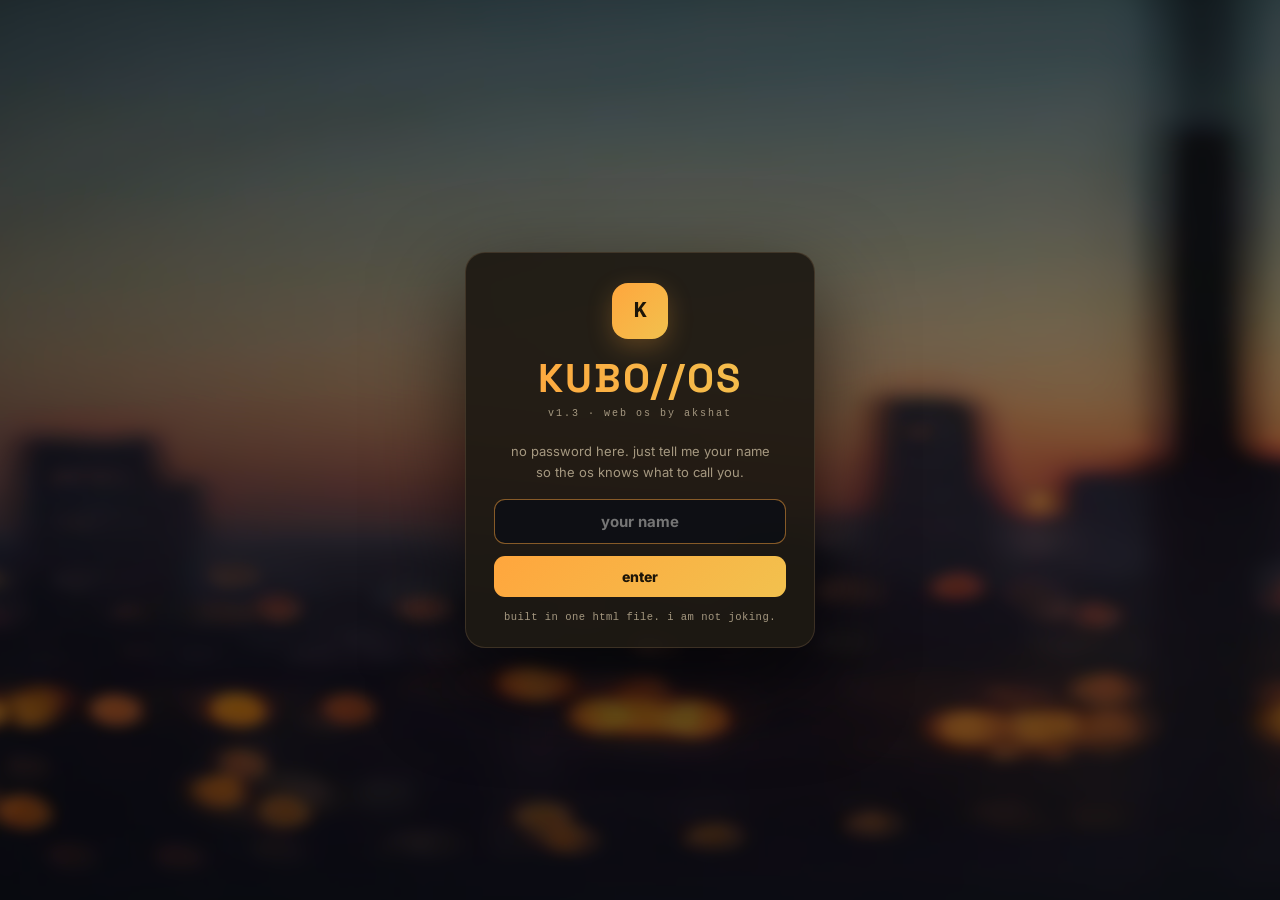
==== commit 5af0ba53: "copy sounds human now, not chatgpt" ====
--- a/index.html
+++ b/index.html
@@ -68,7 +68,6 @@
     display: flex; flex-direction: column; align-items: center; gap: 7px;
     cursor: pointer; font-size: 11.5px; font-weight: 600; color: var(--txt);
     text-align: center; border: 1px solid transparent;
-    text-shadow: 0 1px 4px rgba(0, 0, 0, 0.8);
     transition: background .12s, border-color .12s, transform .1s;
   }
   .dicon:hover { background: rgba(30, 25, 19, 0.55); border-color: var(--line); transform: translateY(-2px); }
@@ -153,7 +152,7 @@
     transition: transform .12s, filter .12s; position: relative;
   }
   #kubo:hover { transform: scale(1.08) rotate(-4deg); filter: brightness(1.1); }
-  #kubo .cube { font-family: var(--mono); text-shadow: 0 1px 0 rgba(255, 255, 255, 0.4); }
+  #kubo .cube { font-family: var(--mono); }
   #kubo.badge::after {
     content: ""; position: absolute; top: -3px; right: -3px; width: 11px; height: 11px;
     background: var(--ember); border-radius: 50%; border: 2px solid #0e0c09;
@@ -316,7 +315,7 @@
     -webkit-background-clip: text; background-clip: text; color: transparent;
     animation: bootglow 1.8s ease-in-out infinite alternate;
   }
-  @keyframes bootglow { from { filter: drop-shadow(0 0 8px rgba(255, 166, 61, 0.35)); } to { filter: drop-shadow(0 0 26px rgba(242, 193, 78, 0.6)); } }
+  @keyframes bootglow { from { opacity: 0.85; } to { opacity: 1; } }
   #bootbar { width: 280px; height: 6px; border-radius: 3px; background: rgba(255, 196, 140, 0.14); overflow: hidden; }
   #bootbar i { display: block; height: 100%; width: 0%; background: linear-gradient(90deg, var(--amber), var(--ember)); transition: width .3s; border-radius: 3px; }
   #boot .txt { font-size: 11.5px; color: var(--dim); font-family: var(--mono); letter-spacing: 1px; }
@@ -438,7 +437,7 @@
     <div><div class="who" id="smwho">hey, there</div><div class="sub">kubo os · v1.3</div></div>
   </div>
   <div id="smgrid"></div>
-  <div id="smfoot">no password. no rules. all vibes.</div>
+  <div id="smfoot">no password, no rules, and i built this with my own hands.</div>
 </div>
 
 <div id="toasts"></div>
@@ -450,11 +449,11 @@
     <div class="lgo">K</div>
     <div class="big">KUBO//OS</div>
     <span class="ver">v1.3 · web os by akshat</span>
-    <div class="msg" id="lockmsg">this isn't a password. it's a name tag.<br>what should we call you?</div>
+    <div class="msg" id="lockmsg">no password here. just tell me your name<br>so the os knows what to call you.</div>
     <input id="lockname" placeholder="your name" maxlength="24">
     <button id="lockgo">enter</button>
-    <button class="chg" id="lockchg" style="display:none">not you? change the name</button>
-    <div class="foot">no password here. the os trusts you.</div>
+    <button class="chg" id="lockchg" style="display:none">not you? change name</button>
+    <div class="foot">built in one html file. i am not joking.</div>
   </div>
 </div>
 
@@ -735,12 +734,12 @@
   var lockGo = document.getElementById("lockgo");
   function lockAsk(force) {
     if (!force && storedName) {
-      lockMsg.innerHTML = "good to see you, <b>" + storedName + "</b>.<br>no password, just hit enter.";
+      lockMsg.innerHTML = "oh hey, <b>" + storedName + "</b>. missed you.<br>hit enter to get in.";
       lockName.style.display = "none";
       lockChg.style.display = "inline-block";
       lockGo.textContent = "unlock";
     } else {
-      lockMsg.innerHTML = "this isn't a password. it's a name tag.<br>what should we call you?";
+      lockMsg.innerHTML = "no password here. just tell me your name<br>so the os knows what to call you.";
       lockName.style.display = "block";
       lockChg.style.display = "none";
       lockGo.textContent = "enter";
@@ -765,7 +764,7 @@
 
   /* ============ boot ============ */
   function doBoot() {
-    var lines = ["warming up the kernel...", "waking up the apps...", "polishing the pixels...", "almost there...", "done. welcome, " + storedName + "."];
+    var lines = ["powering up...", "loading apps (5 of them, all hand-made)...", "checking if you still have this page open...", "applying last minute fixes...", "done. sup, " + storedName + "."];
     var boot = document.getElementById("boot");
     boot.style.display = "flex";
     var bar = document.querySelector("#bootbar i");
@@ -786,7 +785,7 @@
           if (!localStorage.getItem("kubo_welcomed")) {
             localStorage.setItem("kubo_welcomed", "1");
             openApp("hello");
-            toast("welcome to <b>kubo os</b>, " + storedName + ". this is yours now.");
+            toast("you're in, <b>" + storedName + "</b>. no password, no nothing. just vibes.");
           }
         }, 600);
       }
@@ -799,12 +798,12 @@
     var h = new Date().getHours();
     var greet = h < 5 ? "up late, " + storedName + "?" : h < 12 ? "good morning, " + storedName : h < 17 ? "good afternoon, " + storedName : h < 21 ? "good evening, " + storedName : "good night, " + storedName;
     body.innerHTML = '<div class="hello">' +
-      '<div class="hero"><div class="greet">' + greet + '</div><div class="sub">i built this os by hand. one html file, zero frameworks, and a questionable amount of 3am energy. windows drag, apps open, the terminal actually works. it is yours now. go poke around and break something.</div></div>' +
+      '<div class="hero"><div class="greet">' + greet + '</div><div class="sub">i made this whole os in one html file. no react, no frameworks, no nothing. just html, css and js that i typed out myself. the windows drag, the calculator actually calculates, the terminal talks back. comp apps is a school subject and this felt like the natural next step. have fun with it.</div></div>' +
       '<div class="tips">' +
-        '<div class="tip"><b>drag everything</b>windows move from the top bar. throw one at the top edge and it snaps full screen. double-clicking the bar does the same.<br><span class="k">tip: double-click a titlebar</span></div>' +
-        '<div class="tip"><b>the terminal talks back</b>type <span class="k">neofetch</span>, <span class="k">sudo</span> or <span class="k">joke</span> and see what happens.</div>' +
-        '<div class="tip"><b>notes save themselves</b>type anything, close the window, come back later. still there. no save button, no panic.</div>' +
-        '<div class="tip"><b>no password, remember?</b>the lockscreen only asks your name so the os can say hi back. that is the whole login system.</div>' +
+        '<div class="tip"><b>drag windows like a boss</b>throw one at the top of the screen and it goes full screen. double-clicking the bar also works.<br><span class="k">tip: double-click a titlebar</span></div>' +
+        '<div class="tip"><b>the terminal is half fake</b>but the commands are real. try <span class="k">neofetch</span>, <span class="k">sudo</span> or <span class="k">joke</span>.</div>' +
+        '<div class="tip"><b>notes save themselves</b>close the window, come back in a week, your thought is still there. my cpu fan thanks you.</div>' +
+        '<div class="tip"><b>no password. ever.</b>the lockscreen only asks your name. passwords are for people with secrets, or something.</div>' +
       '</div>' +
       '<div class="acts"><button class="glow" id="w-term">open terminal</button></div>' +
       '<div class="foot">kubo os v1.3 · made by akshat</div></div>';
@@ -816,7 +815,7 @@
     var note = localStorage.getItem("kubo_note") || "";
     body.innerHTML = '<div class="app notes">' +
       '<div class="appbar"><b>scratchpad</b> · autosaves, promise</div>' +
-      '<textarea placeholder="anything on your mind? school, os ideas, random thoughts... it saves itself as you type.">' + note.replace(/</g, "&lt;") + "</textarea>" +
+      '<textarea placeholder="type whatever. homework notes, os ideas, grocery list. i don\'t judge. saves itself as you type.">' + note.replace(/</g, "&lt;") + "</textarea>" +
       '<div class="meta"><span id="nbchars">0 chars</span><button id="nbclear">clear everything</button></div></div>';
     var ta = body.querySelector("textarea");
     var cnt = body.querySelector("#nbchars");
@@ -900,7 +899,7 @@
       '<span class="ps">kubo@aksh:~$</span><input id="termcmd" autocomplete="off" spellcheck="false" placeholder="type help"></div></div>';
     var out = body.querySelector("#termout");
     var inp = body.querySelector("#termcmd");
-    var BANNER = '<span class="green">KUBO//OS v1.3</span> <span class="dim">| the web os akshat built</span>\nthis terminal actually works. type <span class="cyan">help</span>';
+    var BANNER = '<span class="green">KUBO//OS v1.3</span> <span class="dim">| one html file, no react, no chill</span>\ntype <span class="cyan">help</span> and see what this thing can do';
     print(BANNER);
     function print(html) {
       var d = document.createElement("div");
@@ -922,17 +921,17 @@
         case "help":
           print("commands: <span class='cyan'>help, neofetch, whoami, hi, joke, date, echo, open, clear, sudo, banner</span>");
           break;
-        case "whoami": print("you are " + storedName + ". and you are running an os built from one html file. respect."); break;
+        case "whoami": print("you are " + storedName + ", running an os i typed out by hand. wear it like a badge."); break;
         case "hi":
         case "hey":
-        case "hello": print("hey " + storedName + ". drink some water. stretch. this os won't run itself. well, actually it does, but still."); break;
-        case "joke": print("why did the developer go broke?\nbecause he used up all his <span class='gold'>cache</span>. ...i'll see myself out."); break;
+        case "hello": print("hey " + storedName + ". drink water. touch grass. the os will still be here."); break;
+        case "joke": print("why did the developer go broke?\nbecause he used up all his <span class='gold'>cache</span>. anyway, i have 5 more where that came from."); break;
         case "date": print(new Date().toString()); break;
         case "clear": out.innerHTML = ""; break;
         case "banner": print(BANNER); break;
         case "kubo":
         case "cube": print("the cube is watching. don't worry, it's on your side."); break;
-        case "sudo": print("<span class='pink'>permission denied: this is a no-root os, like it should be. you already have everything.</span>"); break;
+        case "sudo": print("<span class='pink'>permission denied. this os has no root, and honestly? it's better that way.</span>"); break;
         case "open":
           var target = a[1] ? a[1].toLowerCase() : "";
           if (target === "notes" || target === "calc" || target === "term" || target === "about" || target === "hello") {
@@ -941,10 +940,10 @@
           break;
         case "echo": print(a.slice(1).join(" ").replace(/</g, "&lt;") || " "); break;
         case "neofetch":
-          print('<span class="green">user</span>  ' + storedName + '\n<span class="green">os</span>    KuboOS 1.3 (web build)\n<span class="green">wm</span>    kubo-wm: drag, snap, resize, all vanilla\n<span class="green">shell</span> ksh 1.3\n<span class="green">uptime</span> since you unlocked\n<span class="green">apps</span>  5. welcome, notes, calc, terminal, about\n<span class="green">kernel</span> 100% html + css + js, zero dependencies\n<span class="green">vibe</span>  immaculate');
+          print('<span class="green">user</span>  ' + storedName + '\n<span class="green">os</span>    KuboOS 1.3 (web build)\n<span class="green">wm</span>    kubo-wm: drag, snap, resize, all vanilla\n<span class="green">shell</span> ksh 1.3\n<span class="green">uptime</span> since you unlocked\n<span class="green">apps</span>  5. welcome, notes, calc, terminal, about\n<span class="green">kernel</span> 100% html + css + js, zero dependencies\n<span class="green">vibe</span>  caffeinated');
           break;
         case "": break;
-        default: print("command not found: <span class='pink'>" + cmd.replace(/</g, "&lt;") + "</span>. try <span class='cyan'>help</span>");
+        default: print("command not found: <span class='pink'>" + cmd.replace(/</g, "&lt;") + "</span>. never heard of it. type <span class='cyan'>help</span> for the real ones");
       }
       inp.focus();
     }
@@ -955,10 +954,10 @@
   function appAbout(body) {
     body.innerHTML = '<div class="about">' +
       '<div class="big">KUBO//OS</div>' +
-      '<span class="ver">v1.3. a web os, built by akshat. zero frameworks, zero dependencies.</span>' +
-      '<p>this whole thing is <b>one html file</b>. the wallpaper, the window manager, the taskbar, every app. all hand-rolled in plain <b>html, css and vanilla javascript</b>. that was the whole point of the workshop: make it yourself, not install it.</p>' +
+      '<span class="ver">v1.3. a web os, built by akshat. one html file, nothing else.</span>' +
+      '<p>i am akshat, class 10, and i built this instead of touching grass. every pixel of this thing was typed by hand into <b>one html file</b> — no framework, no template. the window manager, the calculator, the terminal, even the lockscreen. it\'s rough in places. that\'s the point.</p>' +
       '<div class="tags"><span class="lm">lockscreen</span><span class="lm">draggable windows</span><span>snap-to-maximize</span><span>taskbar + clock</span><span>start menu</span><span>notes w/ autosave</span><span>working calculator</span><span>keyboard calc</span><span>terminal</span><span>toasts</span><span>custom dialogs</span><span>welcome app</span><span>boot sequence</span></div>' +
-      '<p>how to use: the lockscreen asks your name. that is the whole login system. click icons on the desktop (or the K button) to open apps. drag titlebars, resize from corners, double-click to maximize. try <b>neofetch</b> or <b>joke</b> in the terminal. no password anywhere. the os trusts you.</p></div>';
+      '<p>how to use: click the icons on the desktop or hit the K button. drag titlebars, resize from corners, double-click to maximize. type <b>neofetch</b> in the terminal and feel like a hacker. if something breaks, refresh the page and pretend it never happened.</p></div>';
   }
 
   /* ============ resize handling ============ */
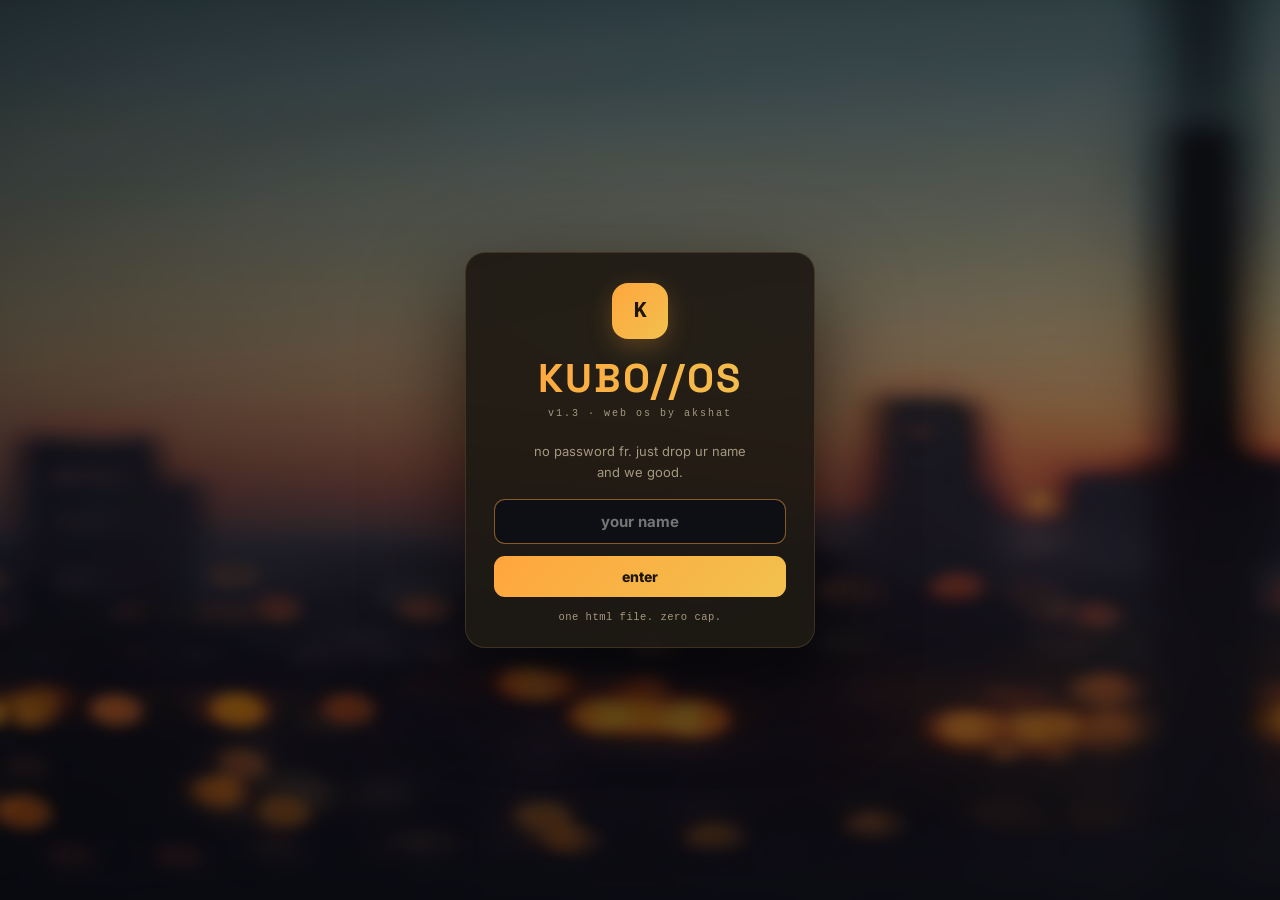
==== commit 559dddce: "genz copy. short sentences, feature-first" ====
--- a/index.html
+++ b/index.html
@@ -437,7 +437,7 @@
     <div><div class="who" id="smwho">hey, there</div><div class="sub">kubo os · v1.3</div></div>
   </div>
   <div id="smgrid"></div>
-  <div id="smfoot">no password, no rules, and i built this with my own hands.</div>
+  <div id="smfoot">no password. no rules. just vibes.</div>
 </div>
 
 <div id="toasts"></div>
@@ -449,11 +449,11 @@
     <div class="lgo">K</div>
     <div class="big">KUBO//OS</div>
     <span class="ver">v1.3 · web os by akshat</span>
-    <div class="msg" id="lockmsg">no password here. just tell me your name<br>so the os knows what to call you.</div>
+    <div class="msg" id="lockmsg">no password fr. just drop ur name<br>and we good.</div>
     <input id="lockname" placeholder="your name" maxlength="24">
     <button id="lockgo">enter</button>
-    <button class="chg" id="lockchg" style="display:none">not you? change name</button>
-    <div class="foot">built in one html file. i am not joking.</div>
+    <button class="chg" id="lockchg" style="display:none">not u? change name</button>
+    <div class="foot">one html file. zero cap.</div>
   </div>
 </div>
 
@@ -734,12 +734,12 @@
   var lockGo = document.getElementById("lockgo");
   function lockAsk(force) {
     if (!force && storedName) {
-      lockMsg.innerHTML = "oh hey, <b>" + storedName + "</b>. missed you.<br>hit enter to get in.";
+      lockMsg.innerHTML = "oh hey, <b>" + storedName + "</b>. missed u fr.<br>hit enter. we good.";
       lockName.style.display = "none";
       lockChg.style.display = "inline-block";
       lockGo.textContent = "unlock";
     } else {
-      lockMsg.innerHTML = "no password here. just tell me your name<br>so the os knows what to call you.";
+      lockMsg.innerHTML = "no password fr. just drop ur name<br>and we good.";
       lockName.style.display = "block";
       lockChg.style.display = "none";
       lockGo.textContent = "enter";
@@ -764,7 +764,7 @@
 
   /* ============ boot ============ */
   function doBoot() {
-    var lines = ["powering up...", "loading apps (5 of them, all hand-made)...", "checking if you still have this page open...", "applying last minute fixes...", "done. sup, " + storedName + "."];
+    var lines = ["powering up...", "loading apps...", "polishing pixels...", "sheesh, almost done...", "sup, " + storedName + "."];
     var boot = document.getElementById("boot");
     boot.style.display = "flex";
     var bar = document.querySelector("#bootbar i");
@@ -785,7 +785,7 @@
           if (!localStorage.getItem("kubo_welcomed")) {
             localStorage.setItem("kubo_welcomed", "1");
             openApp("hello");
-            toast("you're in, <b>" + storedName + "</b>. no password, no nothing. just vibes.");
+            toast("u in, <b>" + storedName + "</b>. no password, no drama. just vibes.");
           }
         }, 600);
       }
@@ -798,15 +798,15 @@
     var h = new Date().getHours();
     var greet = h < 5 ? "up late, " + storedName + "?" : h < 12 ? "good morning, " + storedName : h < 17 ? "good afternoon, " + storedName : h < 21 ? "good evening, " + storedName : "good night, " + storedName;
     body.innerHTML = '<div class="hello">' +
-      '<div class="hero"><div class="greet">' + greet + '</div><div class="sub">i made this whole os in one html file. no react, no frameworks, no nothing. just html, css and js that i typed out myself. the windows drag, the calculator actually calculates, the terminal talks back. comp apps is a school subject and this felt like the natural next step. have fun with it.</div></div>' +
+      '<div class="hero"><div class="greet">' + greet + '</div><div class="sub">a whole os in one html file. windows drag, apps open, terminal talks back. no password, no login, no drama. just vibes.</div></div>' +
       '<div class="tips">' +
-        '<div class="tip"><b>drag windows like a boss</b>throw one at the top of the screen and it goes full screen. double-clicking the bar also works.<br><span class="k">tip: double-click a titlebar</span></div>' +
-        '<div class="tip"><b>the terminal is half fake</b>but the commands are real. try <span class="k">neofetch</span>, <span class="k">sudo</span> or <span class="k">joke</span>.</div>' +
-        '<div class="tip"><b>notes save themselves</b>close the window, come back in a week, your thought is still there. my cpu fan thanks you.</div>' +
-        '<div class="tip"><b>no password. ever.</b>the lockscreen only asks your name. passwords are for people with secrets, or something.</div>' +
+        '<div class="tip"><b>drag windows around</b>throw one at the top edge = full screen. double-click the bar also works.<br><span class="k">tip: double-click a titlebar</span></div>' +
+        '<div class="tip"><b>terminal is real</b>type <span class="k">neofetch</span>, <span class="k">sudo</span> or <span class="k">joke</span>. it responds.</div>' +
+        '<div class="tip"><b>notes save themselves</b>close the app, come back later. thought\'s still there.</div>' +
+        '<div class="tip"><b>no password. ever.</b>lockscreen just asks ur name. that\'s it.</div>' +
       '</div>' +
       '<div class="acts"><button class="glow" id="w-term">open terminal</button></div>' +
-      '<div class="foot">kubo os v1.3 · made by akshat</div></div>';
+      '<div class="foot">kubo os v1.3 · one html file. zero cap.</div></div>';
     body.querySelector("#w-term").onclick = function () { openApp("term"); };
   }
 
@@ -814,10 +814,9 @@
   function appNotes(body) {
     var note = localStorage.getItem("kubo_note") || "";
     body.innerHTML = '<div class="app notes">' +
-      '<div class="appbar"><b>scratchpad</b> · autosaves, promise</div>' +
-      '<textarea placeholder="type whatever. homework notes, os ideas, grocery list. i don\'t judge. saves itself as you type.">' + note.replace(/</g, "&lt;") + "</textarea>" +
-      '<div class="meta"><span id="nbchars">0 chars</span><button id="nbclear">clear everything</button></div></div>';
-    var ta = body.querySelector("textarea");
+      '<div class="appbar"><b>scratchpad</b> · autosaves as u type</div>' +
+      '<textarea placeholder="drop ur thoughts here. saves itself. fr.">' + note.replace(/</g, "&lt;") + "</textarea>" +
+      '<div class="meta"><span id="nbchars">0 chars</span><button id="nbclear">clear everything</button></div></div>';    var ta = body.querySelector("textarea");
     var cnt = body.querySelector("#nbchars");
     var timer = null;
     ta.addEventListener("input", function () {
@@ -832,7 +831,7 @@
     });
     cnt.textContent = ta.value.length + " chars";
     body.querySelector("#nbclear").onclick = function () {
-      ask("wipe the whole scratchpad? there's no undo, be sure.", function () {
+      ask("wipe ur whole scratchpad? no undo, bro.", function () {
         ta.value = "";
         localStorage.setItem("kubo_note", "");
         cnt.textContent = "0 chars";
@@ -899,7 +898,7 @@
       '<span class="ps">kubo@aksh:~$</span><input id="termcmd" autocomplete="off" spellcheck="false" placeholder="type help"></div></div>';
     var out = body.querySelector("#termout");
     var inp = body.querySelector("#termcmd");
-    var BANNER = '<span class="green">KUBO//OS v1.3</span> <span class="dim">| one html file, no react, no chill</span>\ntype <span class="cyan">help</span> and see what this thing can do';
+    var BANNER = '<span class="green">KUBO//OS v1.3</span> <span class="dim">| one html file. zero cap.</span>\ntype <span class="cyan">help</span> fr';
     print(BANNER);
     function print(html) {
       var d = document.createElement("div");
@@ -921,17 +920,17 @@
         case "help":
           print("commands: <span class='cyan'>help, neofetch, whoami, hi, joke, date, echo, open, clear, sudo, banner</span>");
           break;
-        case "whoami": print("you are " + storedName + ", running an os i typed out by hand. wear it like a badge."); break;
+        case "whoami": print("u are " + storedName + ". running a whole os from one html file. built different."); break;
         case "hi":
         case "hey":
-        case "hello": print("hey " + storedName + ". drink water. touch grass. the os will still be here."); break;
-        case "joke": print("why did the developer go broke?\nbecause he used up all his <span class='gold'>cache</span>. anyway, i have 5 more where that came from."); break;
+        case "hello": print("yo " + storedName + ". drink water. touch grass. we good."); break;
+        case "joke": print("why did the developer go broke?\nhe used up all his <span class='gold'>cache</span>. lol."); break;
         case "date": print(new Date().toString()); break;
         case "clear": out.innerHTML = ""; break;
         case "banner": print(BANNER); break;
         case "kubo":
         case "cube": print("the cube is watching. don't worry, it's on your side."); break;
-        case "sudo": print("<span class='pink'>permission denied. this os has no root, and honestly? it's better that way.</span>"); break;
+        case "sudo": print("<span class='pink'>permission denied lol. no root here. u already have everything.</span>"); break;
         case "open":
           var target = a[1] ? a[1].toLowerCase() : "";
           if (target === "notes" || target === "calc" || target === "term" || target === "about" || target === "hello") {
@@ -940,10 +939,10 @@
           break;
         case "echo": print(a.slice(1).join(" ").replace(/</g, "&lt;") || " "); break;
         case "neofetch":
-          print('<span class="green">user</span>  ' + storedName + '\n<span class="green">os</span>    KuboOS 1.3 (web build)\n<span class="green">wm</span>    kubo-wm: drag, snap, resize, all vanilla\n<span class="green">shell</span> ksh 1.3\n<span class="green">uptime</span> since you unlocked\n<span class="green">apps</span>  5. welcome, notes, calc, terminal, about\n<span class="green">kernel</span> 100% html + css + js, zero dependencies\n<span class="green">vibe</span>  caffeinated');
+          print('<span class="green">user</span>  ' + storedName + '\n<span class="green">os</span>    KuboOS 1.3 (web build)\n<span class="green">wm</span>    kubo-wm: drag, snap, resize, all vanilla\n<span class="green">shell</span> ksh 1.3\n<span class="green">uptime</span> since you unlocked\n<span class="green">apps</span>  5. welcome, notes, calc, terminal, about\n<span class="green">kernel</span> 100% html + css + js, zero dependencies\n<span class="green">vibe</span>  no cap');
           break;
         case "": break;
-        default: print("command not found: <span class='pink'>" + cmd.replace(/</g, "&lt;") + "</span>. never heard of it. type <span class='cyan'>help</span> for the real ones");
+        default: print("nah, that's not a command. type <span class='cyan'>help</span>");
       }
       inp.focus();
     }
@@ -954,10 +953,10 @@
   function appAbout(body) {
     body.innerHTML = '<div class="about">' +
       '<div class="big">KUBO//OS</div>' +
-      '<span class="ver">v1.3. a web os, built by akshat. one html file, nothing else.</span>' +
-      '<p>i am akshat, class 10, and i built this instead of touching grass. every pixel of this thing was typed by hand into <b>one html file</b> — no framework, no template. the window manager, the calculator, the terminal, even the lockscreen. it\'s rough in places. that\'s the point.</p>' +
+      '<span class="ver">v1.3. one html file. zero frameworks. zero cap.</span>' +
+      '<p>a whole os that runs in ur browser. draggable windows, taskbar, clock, start menu. notes that save themselves. a calculator that actually works. a terminal that talks back. no password. just vibes.</p>' +
       '<div class="tags"><span class="lm">lockscreen</span><span class="lm">draggable windows</span><span>snap-to-maximize</span><span>taskbar + clock</span><span>start menu</span><span>notes w/ autosave</span><span>working calculator</span><span>keyboard calc</span><span>terminal</span><span>toasts</span><span>custom dialogs</span><span>welcome app</span><span>boot sequence</span></div>' +
-      '<p>how to use: click the icons on the desktop or hit the K button. drag titlebars, resize from corners, double-click to maximize. type <b>neofetch</b> in the terminal and feel like a hacker. if something breaks, refresh the page and pretend it never happened.</p></div>';
+      '<p>how to use: click icons or hit the K button. drag titlebars, resize corners, double-click to maximize. type <b>neofetch</b> in the terminal. something breaks? refresh. act like it never happened.</p></div>';
   }
 
   /* ============ resize handling ============ */
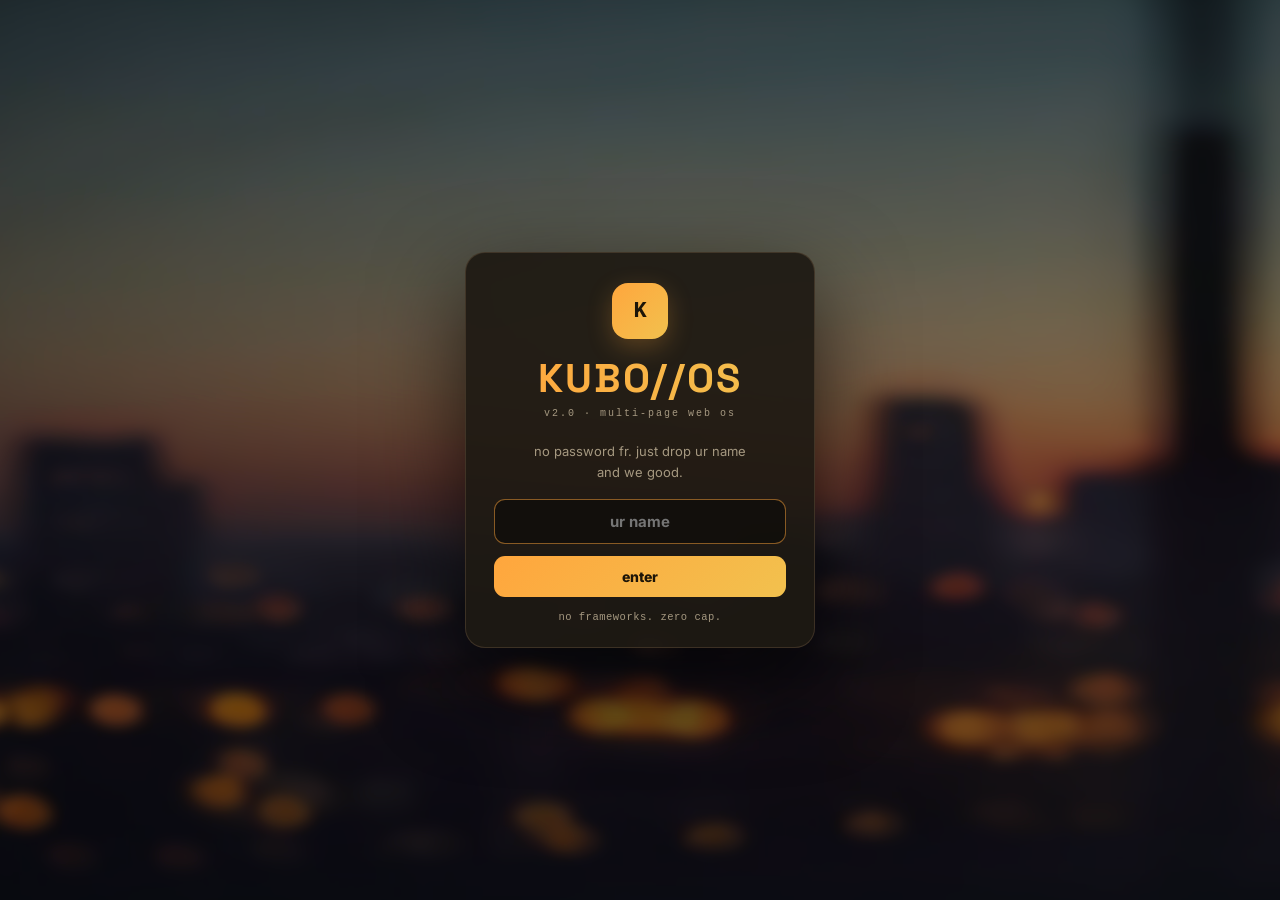
==== commit 1956e973: "v2.0: real multi-page os. lockscreen, desktop and every app is its own html file" ====
--- a/index.html
+++ b/index.html
@@ -122,10 +122,7 @@
   .tb-btn:hover { background: rgba(255, 196, 140, 0.2); color: var(--txt); transform: translateY(-1px); }
   .tb-btn:active { transform: scale(0.9); }
   .tb-btn.close:hover { background: #e5484d; color: #fff; }
-  .wbody { flex: 1; overflow: auto; user-select: text; -webkit-user-select: text; }
-  .wbody::-webkit-scrollbar, #termout::-webkit-scrollbar { width: 9px; }
-  .wbody::-webkit-scrollbar-thumb, #termout::-webkit-scrollbar-thumb { background: rgba(255, 196, 140, 0.22); border-radius: 6px; border: 2px solid transparent; background-clip: content-box; }
-  .wbody::-webkit-scrollbar-thumb:hover, #termout::-webkit-scrollbar-thumb:hover { background-color: rgba(255, 196, 140, 0.4); }
+  .wframe { flex: 1; width: 100%; border: none; background: transparent; }
   .resizer {
     position: absolute; right: 0; bottom: 0; width: 18px; height: 18px;
     cursor: nwse-resize; touch-action: none;
@@ -252,57 +249,6 @@
   #modal button:hover { background: rgba(255, 196, 140, 0.22); transform: translateY(-1px); }
   #modal button.ok { background: linear-gradient(135deg, #e5484d, #ff7b6b); color: #fff; border: none; }
 
-  /* ---------- lock screen ---------- */
-  #lock {
-    position: fixed; inset: 0; z-index: 900; background: var(--bg);
-    display: grid; place-items: center;
-  }
-  #lock .lockbg {
-    position: absolute; inset: 0;
-    background: linear-gradient(rgba(6, 9, 16, 0.35), rgba(6, 9, 16, 0.65)), url("wallpaper.jpg") center / cover no-repeat;
-    filter: blur(6px) saturate(1.15); transform: scale(1.05);
-  }
-  #lock .card {
-    position: relative; z-index: 1; width: 350px; text-align: center;
-    background: var(--panel2); border: 1px solid var(--line); border-radius: 20px;
-    padding: 30px 28px 24px; box-shadow: 0 34px 90px rgba(0, 0, 0, 0.7);
-    animation: menuin 0.3s ease-out;
-  }
-  #lock .lgo {
-    width: 56px; height: 56px; border-radius: 16px; margin: 0 auto 14px;
-    display: grid; place-items: center; font-family: var(--mono); font-weight: 800; font-size: 22px; color: var(--ink);
-    background: linear-gradient(135deg, var(--amber), var(--gold));
-    box-shadow: 0 8px 24px rgba(255, 166, 61, 0.25);
-  }
-  #lock .big {
-    font-family: var(--disp); font-size: 40px; font-weight: 700; letter-spacing: 2px; margin-bottom: 4px;
-    background: linear-gradient(90deg, var(--amber), var(--gold));
-    -webkit-background-clip: text; background-clip: text; color: transparent;
-  }
-  #lock .ver { font-size: 10px; color: var(--dim); font-family: var(--mono); letter-spacing: 2px; display: block; margin-bottom: 22px; }
-  #lock .msg { font-size: 13px; color: var(--dim); line-height: 1.6; margin-bottom: 16px; }
-  #lock .msg b { color: var(--txt); }
-  #lock input {
-    width: 100%; background: rgba(8, 12, 20, 0.7); border: 1px solid var(--line); border-radius: 11px;
-    padding: 12px 14px; color: var(--txt); font-size: 15px; font-weight: 700; text-align: center;
-    outline: none; font-family: var(--font); margin-bottom: 12px;
-  }
-  #lock input:focus { border-color: rgba(255, 166, 61, 0.5); }
-  #lock button {
-    width: 100%; border: none; border-radius: 11px; padding: 12px; cursor: pointer;
-    background: linear-gradient(135deg, var(--amber), var(--gold)); color: var(--ink);
-    font-size: 14px; font-weight: 800; font-family: var(--font);
-    transition: transform .08s, filter .1s;
-  }
-  #lock button:hover { transform: translateY(-1px); filter: brightness(1.06); }
-  #lock button:active { transform: scale(0.97); }
-  #lock .chg {
-    margin-top: 14px; font-size: 11px; color: var(--dim); background: none; border: none;
-    cursor: pointer; padding: 0; font-weight: 600; text-decoration: underline; width: auto;
-  }
-  #lock .chg:hover { color: var(--gold); }
-  #lock .foot { margin-top: 14px; font-size: 10.5px; color: var(--dim); font-family: var(--mono); letter-spacing: .5px; }
-
   /* ---------- boot ---------- */
   #boot {
     position: fixed; inset: 0; z-index: 999; background: var(--bg);
@@ -319,97 +265,6 @@
   #bootbar { width: 280px; height: 6px; border-radius: 3px; background: rgba(255, 196, 140, 0.14); overflow: hidden; }
   #bootbar i { display: block; height: 100%; width: 0%; background: linear-gradient(90deg, var(--amber), var(--ember)); transition: width .3s; border-radius: 3px; }
   #boot .txt { font-size: 11.5px; color: var(--dim); font-family: var(--mono); letter-spacing: 1px; }
-
-  /* ---------- app: generic ---------- */
-  .app { height: 100%; display: flex; flex-direction: column; }
-  .appbar { display: flex; align-items: center; gap: 8px; padding: 12px 16px 0; font-size: 11px; color: var(--dim); }
-  .appbar b { color: var(--txt); font-size: 12px; }
-
-  /* ---------- app: welcome ---------- */
-  .hello { padding: 22px 24px 20px; display: flex; flex-direction: column; gap: 16px; }
-  .hello .hero { background: linear-gradient(135deg, rgba(255, 166, 61, 0.1), rgba(242, 193, 78, 0.06)); border: 1px solid var(--line); border-radius: 14px; padding: 18px; }
-  .hello .greet { font-family: var(--disp); font-size: 24px; font-weight: 700; margin-bottom: 4px; }
-  .hello .sub { font-size: 13px; color: var(--dim); line-height: 1.5; }
-  .hello .tips { display: grid; grid-template-columns: 1fr 1fr; gap: 8px; }
-  .hello .tip { background: rgba(255, 196, 140, 0.06); border: 1px solid var(--line); border-radius: 11px; padding: 11px 12px; font-size: 12px; line-height: 1.5; color: var(--dim); }
-  .hello .tip b { color: var(--txt); display: block; font-size: 12.5px; margin-bottom: 2px; }
-  .hello .tip .k { color: var(--amber); font-family: var(--mono); font-size: 11px; }
-  .hello .acts { display: flex; gap: 8px; }
-  .hello .acts button {
-    flex: 1; border: 1px solid var(--line); background: rgba(255, 196, 140, 0.1); color: var(--txt);
-    border-radius: 10px; padding: 10px; font-size: 12.5px; font-weight: 700; cursor: pointer;
-    transition: background .1s, transform .06s;
-  }
-  .hello .acts button:hover { background: rgba(255, 196, 140, 0.22); transform: translateY(-1px); }
-  .hello .acts button.glow { background: linear-gradient(135deg, var(--amber), var(--gold)); color: var(--ink); border: none; }
-  .hello .foot { font-size: 10.5px; color: var(--dim); text-align: center; font-family: var(--mono); }
-
-  /* ---------- app: notes ---------- */
-  .notes { padding: 12px 16px; display: flex; flex-direction: column; gap: 10px; height: 100%; }
-  .notes textarea {
-    flex: 1; resize: none; background: rgba(8, 12, 20, 0.6); color: var(--txt);
-    border: 1px solid var(--line); border-radius: 11px; padding: 13px;
-    font-family: var(--mono); font-size: 13px; line-height: 1.6; outline: none;
-    transition: border-color .15s;
-  }
-  .notes textarea:focus { border-color: rgba(255, 166, 61, 0.5); }
-  .notes .meta { display: flex; justify-content: space-between; align-items: center; font-size: 11px; color: var(--dim); }
-  .notes .meta button {
-    border: 1px solid var(--line); background: rgba(255, 196, 140, 0.08); color: var(--dim);
-    border-radius: 8px; padding: 5px 14px; cursor: pointer; font-size: 11px; font-weight: 700;
-    transition: background .1s, color .1s;
-  }
-  .notes .meta button:hover { background: rgba(229, 72, 77, 0.2); color: var(--ember); border-color: rgba(229, 72, 77, 0.4); }
-
-  /* ---------- app: calculator ---------- */
-  .calc { padding: 12px; display: flex; flex-direction: column; gap: 10px; height: 100%; }
-  .calc .scr {
-    background: rgba(8, 12, 20, 0.7); border: 1px solid var(--line); border-radius: 11px;
-    padding: 12px 14px; text-align: right; font-family: var(--mono);
-  }
-  .calc .scr .expr { font-size: 12px; color: var(--dim); min-height: 15px; word-break: break-all; }
-  .calc .scr .res { font-size: 30px; font-weight: 700; color: var(--amber); min-height: 38px; word-break: break-all; transition: color .1s; }
-  .calc .keys { flex: 1; display: grid; grid-template-columns: repeat(4, 1fr); gap: 7px; }
-  .calc button {
-    border: 1px solid var(--line); background: rgba(255, 196, 140, 0.07); color: var(--txt);
-    border-radius: 10px; font-size: 15px; font-weight: 700; cursor: pointer; transition: background .08s, transform .05s;
-    font-family: var(--mono);
-  }
-  .calc button:hover { background: rgba(255, 196, 140, 0.2); }
-  .calc button:active { transform: scale(0.92); }
-  .calc .op { color: var(--ember); font-size: 17px; }
-  .calc .eq { background: linear-gradient(135deg, var(--amber), var(--gold)); color: var(--ink); font-weight: 800; border: none; }
-  .calc .clr { color: var(--ember); }
-  .calc .bsp { color: var(--ember); }
-
-  /* ---------- app: terminal ---------- */
-  .term { height: 100%; display: flex; flex-direction: column; background: rgba(4, 7, 12, 0.92); }
-  #termout { flex: 1; overflow-y: auto; padding: 13px 15px; font-family: var(--mono); font-size: 12.5px; line-height: 1.6; white-space: pre-wrap; word-break: break-all; }
-  #termout .green { color: var(--amber); }
-  #termout .cyan { color: var(--gold); }
-  #termout .dim { color: var(--dim); }
-  #termout .pink { color: var(--ember); }
-  #termout .gold { color: var(--gold); }
-  #termin { display: flex; align-items: center; gap: 8px; padding: 8px 15px 13px; font-family: var(--mono); font-size: 12.5px; }
-  #termin .ps { color: var(--amber); white-space: nowrap; }
-  #termin input { flex: 1; background: transparent; border: none; outline: none; color: var(--txt); font-family: var(--mono); font-size: 12.5px; caret-color: var(--amber); }
-
-  /* ---------- app: about ---------- */
-  .about { padding: 20px 22px; display: flex; flex-direction: column; gap: 12px; align-items: flex-start; }
-  .about .big {
-    font-family: var(--disp); font-weight: 700; font-size: 36px; letter-spacing: 1px;
-    background: linear-gradient(90deg, var(--amber), var(--gold));
-    -webkit-background-clip: text; background-clip: text; color: transparent;
-  }
-  .about .ver { font-size: 11px; color: var(--dim); font-family: var(--mono); }
-  .about p { font-size: 13px; line-height: 1.7; color: var(--dim); }
-  .about p b { color: var(--txt); }
-  .about .tags { display: flex; flex-wrap: wrap; gap: 6px; }
-  .about .tags span {
-    font-size: 11px; font-weight: 600; padding: 4px 10px; border-radius: 20px;
-    border: 1px solid var(--line); color: var(--ember); background: rgba(242, 112, 63, 0.06);
-  }
-  .about .tags span.lm { color: var(--amber); background: rgba(255, 166, 61, 0.06); border-color: rgba(255, 166, 61, 0.3); }
 </style>
 </head>
 <body>
@@ -434,7 +289,7 @@
 <div id="startmenu">
   <div id="smhead">
     <span class="cube">K</span>
-    <div><div class="who" id="smwho">hey, there</div><div class="sub">kubo os · v1.3</div></div>
+    <div><div class="who" id="smwho">hey, there</div><div class="sub">kubo os · v2.0</div></div>
   </div>
   <div id="smgrid"></div>
   <div id="smfoot">no password. no rules. just vibes.</div>
@@ -443,24 +298,10 @@
 <div id="toasts"></div>
 <div id="modal"><div class="box"><p id="modal-text"></p><div class="btns"><button id="modal-cancel">nah</button><button class="ok" id="modal-ok">yeah</button></div></div></div>
 
-<div id="lock">
-  <div class="lockbg"></div>
-  <div class="card">
-    <div class="lgo">K</div>
-    <div class="big">KUBO//OS</div>
-    <span class="ver">v1.3 · web os by akshat</span>
-    <div class="msg" id="lockmsg">no password fr. just drop ur name<br>and we good.</div>
-    <input id="lockname" placeholder="your name" maxlength="24">
-    <button id="lockgo">enter</button>
-    <button class="chg" id="lockchg" style="display:none">not u? change name</button>
-    <div class="foot">one html file. zero cap.</div>
-  </div>
-</div>
-
-<div id="boot" style="display:none">
+<div id="boot">
   <div class="logo">KUBO//OS</div>
   <div id="bootbar"><i></i></div>
-  <div class="txt" id="boottxt">warming up the kernel...</div>
+  <div class="txt" id="boottxt">powering up...</div>
 </div>
 
 <script>
@@ -476,18 +317,17 @@
   };
 
   var APPS = [
-    { id: "hello",  name: "Welcome",  icon: "WE", w: 480, h: 460, f: appHello },
-    { id: "notes",  name: "Notes",    icon: "NT", w: 460, h: 420, f: appNotes },
-    { id: "calc",   name: "Calculator", icon: "CA", w: 300, h: 440, f: appCalc },
-    { id: "term",   name: "Terminal", icon: "TR", w: 560, h: 380, f: appTerm },
-    { id: "about",  name: "About",    icon: "AB", w: 420, h: 430, f: appAbout }
+    { id: "hello",  name: "Welcome",    icon: "WE", src: "apps/hello.html", w: 480, h: 460 },
+    { id: "notes",  name: "Notes",      icon: "NT", src: "apps/notes.html", w: 460, h: 420 },
+    { id: "calc",   name: "Calculator", icon: "CA", src: "apps/calc.html",  w: 300, h: 440 },
+    { id: "term",   name: "Terminal",   icon: "TR", src: "apps/term.html",  w: 560, h: 380 },
+    { id: "about",  name: "About",      icon: "AB", src: "apps/about.html", w: 420, h: 430 }
   ];
 
   var windows = {};
   var zTop = 100;
   var nextX = 90, nextY = 55;
 
-  /* ============ toast + modal ============ */
   function toast(msg) {
     var t = document.createElement("div");
     t.className = "toast";
@@ -547,17 +387,25 @@
     btnClose.className = "tb-btn close"; btnClose.innerHTML = "✕"; btnClose.title = "close";
     tbar.appendChild(btnMin); tbar.appendChild(btnMax); tbar.appendChild(btnClose);
 
-    var body = document.createElement("div");
-    body.className = "wbody";
+    var frame = document.createElement("iframe");
+    frame.className = "wframe";
+    frame.src = app.src;
+    frame.title = app.name;
+
     var resizer = document.createElement("div");
     resizer.className = "resizer";
 
-    win.appendChild(tbar); win.appendChild(body); win.appendChild(resizer);
+    win.appendChild(tbar); win.appendChild(frame); win.appendChild(resizer);
     document.getElementById("windows").appendChild(win);
 
-    windows[id] = { win: win, body: body, minimized: false };
-
-    app.f(body);
+    windows[id] = { win: win, frame: frame, minimized: false };
+
+    frame.addEventListener("load", function () {
+      try {
+        frame.contentWindow.addEventListener("pointerdown", function () { focusWin(id); }, true);
+      } catch (e) {}
+    });
+
     addRunBtn(id, app);
     makeDraggable(win, tbar);
     makeResizable(win, resizer);
@@ -725,46 +573,9 @@
     if (!e.target.closest("#startmenu") && !e.target.closest("#kubo")) toggleMenu(false);
   });
 
-  /* ============ lockscreen ============ */
-  var storedName = localStorage.getItem("kubo_name") || "";
-  var lock = document.getElementById("lock");
-  var lockName = document.getElementById("lockname");
-  var lockMsg = document.getElementById("lockmsg");
-  var lockChg = document.getElementById("lockchg");
-  var lockGo = document.getElementById("lockgo");
-  function lockAsk(force) {
-    if (!force && storedName) {
-      lockMsg.innerHTML = "oh hey, <b>" + storedName + "</b>. missed u fr.<br>hit enter. we good.";
-      lockName.style.display = "none";
-      lockChg.style.display = "inline-block";
-      lockGo.textContent = "unlock";
-    } else {
-      lockMsg.innerHTML = "no password fr. just drop ur name<br>and we good.";
-      lockName.style.display = "block";
-      lockChg.style.display = "none";
-      lockGo.textContent = "enter";
-      lockName.value = storedName;
-    }
-  }
-  lockAsk(false);
-  function unlock() {
-    var n = lockName.value.trim();
-    if (!n && !storedName) { lockName.focus(); return; }
-    if (n && n !== storedName) {
-      storedName = n;
-      localStorage.setItem("kubo_name", n);
-    }
-    lock.style.display = "none";
-    doBoot();
-  }
-  lockGo.onclick = unlock;
-  lockChg.onclick = function () { lockAsk(true); lockName.focus(); };
-  lockName.addEventListener("keydown", function (e) { if (e.key === "Enter") unlock(); });
-  lockName.focus();
-
   /* ============ boot ============ */
   function doBoot() {
-    var lines = ["powering up...", "loading apps...", "polishing pixels...", "sheesh, almost done...", "sup, " + storedName + "."];
+    var lines = ["powering up...", "loading pages (all 7 of them)...", "polishing pixels...", "sheesh, almost done...", "sup, " + storedName + "."];
     var boot = document.getElementById("boot");
     boot.style.display = "flex";
     var bar = document.querySelector("#bootbar i");
@@ -793,172 +604,6 @@
     }, 100);
   }
 
-  /* ============ app: welcome ============ */
-  function appHello(body) {
-    var h = new Date().getHours();
-    var greet = h < 5 ? "up late, " + storedName + "?" : h < 12 ? "good morning, " + storedName : h < 17 ? "good afternoon, " + storedName : h < 21 ? "good evening, " + storedName : "good night, " + storedName;
-    body.innerHTML = '<div class="hello">' +
-      '<div class="hero"><div class="greet">' + greet + '</div><div class="sub">a whole os in one html file. windows drag, apps open, terminal talks back. no password, no login, no drama. just vibes.</div></div>' +
-      '<div class="tips">' +
-        '<div class="tip"><b>drag windows around</b>throw one at the top edge = full screen. double-click the bar also works.<br><span class="k">tip: double-click a titlebar</span></div>' +
-        '<div class="tip"><b>terminal is real</b>type <span class="k">neofetch</span>, <span class="k">sudo</span> or <span class="k">joke</span>. it responds.</div>' +
-        '<div class="tip"><b>notes save themselves</b>close the app, come back later. thought\'s still there.</div>' +
-        '<div class="tip"><b>no password. ever.</b>lockscreen just asks ur name. that\'s it.</div>' +
-      '</div>' +
-      '<div class="acts"><button class="glow" id="w-term">open terminal</button></div>' +
-      '<div class="foot">kubo os v1.3 · one html file. zero cap.</div></div>';
-    body.querySelector("#w-term").onclick = function () { openApp("term"); };
-  }
-
-  /* ============ app: notes ============ */
-  function appNotes(body) {
-    var note = localStorage.getItem("kubo_note") || "";
-    body.innerHTML = '<div class="app notes">' +
-      '<div class="appbar"><b>scratchpad</b> · autosaves as u type</div>' +
-      '<textarea placeholder="drop ur thoughts here. saves itself. fr.">' + note.replace(/</g, "&lt;") + "</textarea>" +
-      '<div class="meta"><span id="nbchars">0 chars</span><button id="nbclear">clear everything</button></div></div>';    var ta = body.querySelector("textarea");
-    var cnt = body.querySelector("#nbchars");
-    var timer = null;
-    ta.addEventListener("input", function () {
-      localStorage.setItem("kubo_note", ta.value);
-      cnt.textContent = ta.value.length + " chars";
-      if (!timer) {
-        timer = setTimeout(function () {
-          toast("note <b>saved</b>");
-          timer = null;
-        }, 900);
-      }
-    });
-    cnt.textContent = ta.value.length + " chars";
-    body.querySelector("#nbclear").onclick = function () {
-      ask("wipe ur whole scratchpad? no undo, bro.", function () {
-        ta.value = "";
-        localStorage.setItem("kubo_note", "");
-        cnt.textContent = "0 chars";
-        toast("scratchpad <b>wiped</b> clean");
-      });
-    };
-  }
-
-  /* ============ app: calculator ============ */
-  function appCalc(body) {
-    body.innerHTML = '<div class="calc">' +
-      '<div class="scr"><div class="expr"></div><div class="res">0</div></div>' +
-      '<div class="keys"></div></div>';
-    var scrE = body.querySelector(".expr");
-    var scrR = body.querySelector(".res");
-    var expr = "";
-    var keys = [["C", "clr"], ["(", "op"], [")", "op"], ["⌫", "bsp"],
-                ["7", ""], ["8", ""], ["9", ""], ["÷", "op"],
-                ["4", ""], ["5", ""], ["6", ""], ["×", "op"],
-                ["1", ""], ["2", ""], ["3", ""], ["−", "op"],
-                ["0", ""], [".", ""], ["%", "op"], ["=", "eq"]];
-    var kg = body.querySelector(".keys");
-    keys.forEach(function (k) {
-      var b = document.createElement("button");
-      b.textContent = k[0];
-      b.className = k[1];
-      b.onclick = function () { press(k[0]); };
-      kg.appendChild(b);
-    });
-    function press(k) {
-      if (k === "C") { expr = ""; scrE.textContent = ""; scrR.textContent = "0"; return; }
-      if (k === "⌫") { expr = expr.slice(0, -1); render(); return; }
-      if (k === "=") { evaluate(); return; }
-      var l = expr.slice(-1);
-      if (["÷", "×", "−", "+"].indexOf(k) >= 0 && expr !== "" && ["÷", "×", "−", "+", "(", ".", ""].indexOf(l) >= 0) { expr = expr.slice(0, -1) + k; render(); return; }
-      if (k === "." && l === ".") return;
-      if (k === "%") { if (expr) { expr = (parseFloat(expr) / 100).toString(); render(); } return; }
-      expr += k; render();
-    }
-    function render() { scrE.textContent = expr; scrR.textContent = expr === "" ? "0" : expr; }
-    function evaluate() {
-      try {
-        if (!expr) return;
-        var clean = expr.replace(/÷/g, "/").replace(/×/g, "*").replace(/−/g, "-");
-        var out = Function("return (" + clean + ")")();
-        if (typeof out !== "number" || !isFinite(out)) throw new Error("math broke");
-        scrE.textContent = expr + " =";
-        expr = String(parseFloat(out.toPrecision(12)));
-        scrR.textContent = expr;
-      } catch (e) { scrR.textContent = "uh oh. math broke"; expr = ""; }
-    }
-    body.addEventListener("keydown", function (e) {
-      var map = { "0": "0", "1": "1", "2": "2", "3": "3", "4": "4", "5": "5", "6": "6", "7": "7", "8": "8", "9": "9", ".": ".", "+": "+", "-": "−", "*": "×", "/": "÷", "(": "(", ")": ")", "%": "%" };
-      if (map[e.key]) { e.preventDefault(); press(map[e.key]); }
-      else if (e.key === "Enter") { e.preventDefault(); press("="); }
-      else if (e.key === "Backspace") { e.preventDefault(); press("⌫"); }
-      else if (e.key === "Escape") { e.preventDefault(); press("C"); }
-    });
-  }
-
-  /* ============ app: terminal ============ */
-  function appTerm(body) {
-    body.innerHTML = '<div class="term"><div id="termout"></div><div id="termin">' +
-      '<span class="ps">kubo@aksh:~$</span><input id="termcmd" autocomplete="off" spellcheck="false" placeholder="type help"></div></div>';
-    var out = body.querySelector("#termout");
-    var inp = body.querySelector("#termcmd");
-    var BANNER = '<span class="green">KUBO//OS v1.3</span> <span class="dim">| one html file. zero cap.</span>\ntype <span class="cyan">help</span> fr';
-    print(BANNER);
-    function print(html) {
-      var d = document.createElement("div");
-      d.innerHTML = html;
-      out.appendChild(d);
-      out.scrollTop = out.scrollHeight;
-    }
-    inp.addEventListener("keydown", function (e) {
-      if (e.key !== "Enter") return;
-      var c = inp.value.trim();
-      inp.value = "";
-      print('<span class="cyan">kubo@aksh</span><span class="dim">:</span><span class="green">~</span><span class="dim">$</span> ' + c.replace(/</g, "&lt;"));
-      run(c);
-    });
-    function run(c) {
-      var a = c.split(/\s+/);
-      var cmd = a[0].toLowerCase();
-      switch (cmd) {
-        case "help":
-          print("commands: <span class='cyan'>help, neofetch, whoami, hi, joke, date, echo, open, clear, sudo, banner</span>");
-          break;
-        case "whoami": print("u are " + storedName + ". running a whole os from one html file. built different."); break;
-        case "hi":
-        case "hey":
-        case "hello": print("yo " + storedName + ". drink water. touch grass. we good."); break;
-        case "joke": print("why did the developer go broke?\nhe used up all his <span class='gold'>cache</span>. lol."); break;
-        case "date": print(new Date().toString()); break;
-        case "clear": out.innerHTML = ""; break;
-        case "banner": print(BANNER); break;
-        case "kubo":
-        case "cube": print("the cube is watching. don't worry, it's on your side."); break;
-        case "sudo": print("<span class='pink'>permission denied lol. no root here. u already have everything.</span>"); break;
-        case "open":
-          var target = a[1] ? a[1].toLowerCase() : "";
-          if (target === "notes" || target === "calc" || target === "term" || target === "about" || target === "hello") {
-            print("opening " + target + "..."); openApp(target);
-          } else print("usage: open [welcome|notes|calc|term|about]");
-          break;
-        case "echo": print(a.slice(1).join(" ").replace(/</g, "&lt;") || " "); break;
-        case "neofetch":
-          print('<span class="green">user</span>  ' + storedName + '\n<span class="green">os</span>    KuboOS 1.3 (web build)\n<span class="green">wm</span>    kubo-wm: drag, snap, resize, all vanilla\n<span class="green">shell</span> ksh 1.3\n<span class="green">uptime</span> since you unlocked\n<span class="green">apps</span>  5. welcome, notes, calc, terminal, about\n<span class="green">kernel</span> 100% html + css + js, zero dependencies\n<span class="green">vibe</span>  no cap');
-          break;
-        case "": break;
-        default: print("nah, that's not a command. type <span class='cyan'>help</span>");
-      }
-      inp.focus();
-    }
-    setTimeout(function () { inp.focus(); }, 50);
-  }
-
-  /* ============ app: about ============ */
-  function appAbout(body) {
-    body.innerHTML = '<div class="about">' +
-      '<div class="big">KUBO//OS</div>' +
-      '<span class="ver">v1.3. one html file. zero frameworks. zero cap.</span>' +
-      '<p>a whole os that runs in ur browser. draggable windows, taskbar, clock, start menu. notes that save themselves. a calculator that actually works. a terminal that talks back. no password. just vibes.</p>' +
-      '<div class="tags"><span class="lm">lockscreen</span><span class="lm">draggable windows</span><span>snap-to-maximize</span><span>taskbar + clock</span><span>start menu</span><span>notes w/ autosave</span><span>working calculator</span><span>keyboard calc</span><span>terminal</span><span>toasts</span><span>custom dialogs</span><span>welcome app</span><span>boot sequence</span></div>' +
-      '<p>how to use: click icons or hit the K button. drag titlebars, resize corners, double-click to maximize. type <b>neofetch</b> in the terminal. something breaks? refresh. act like it never happened.</p></div>';
-  }
-
   /* ============ resize handling ============ */
   window.addEventListener("resize", function () {
     for (var k in windows) {
@@ -968,6 +613,17 @@
       w.style.top = Math.max(0, Math.min(parseInt(w.style.top) || 0, window.innerHeight - 120)) + "px";
     }
   });
+
+  /* ============ boot flow ============ */
+  var storedName = localStorage.getItem("kubo_name") || "";
+  if (!storedName) {
+    window.location.replace("lockscreen.html");
+    return;
+  }
+  doBoot();
+
+  /* ============ api for app pages ============ */
+  window.kuboOS = { openApp: openApp, toast: toast, ask: ask };
 })();
 </script>
 </body>
